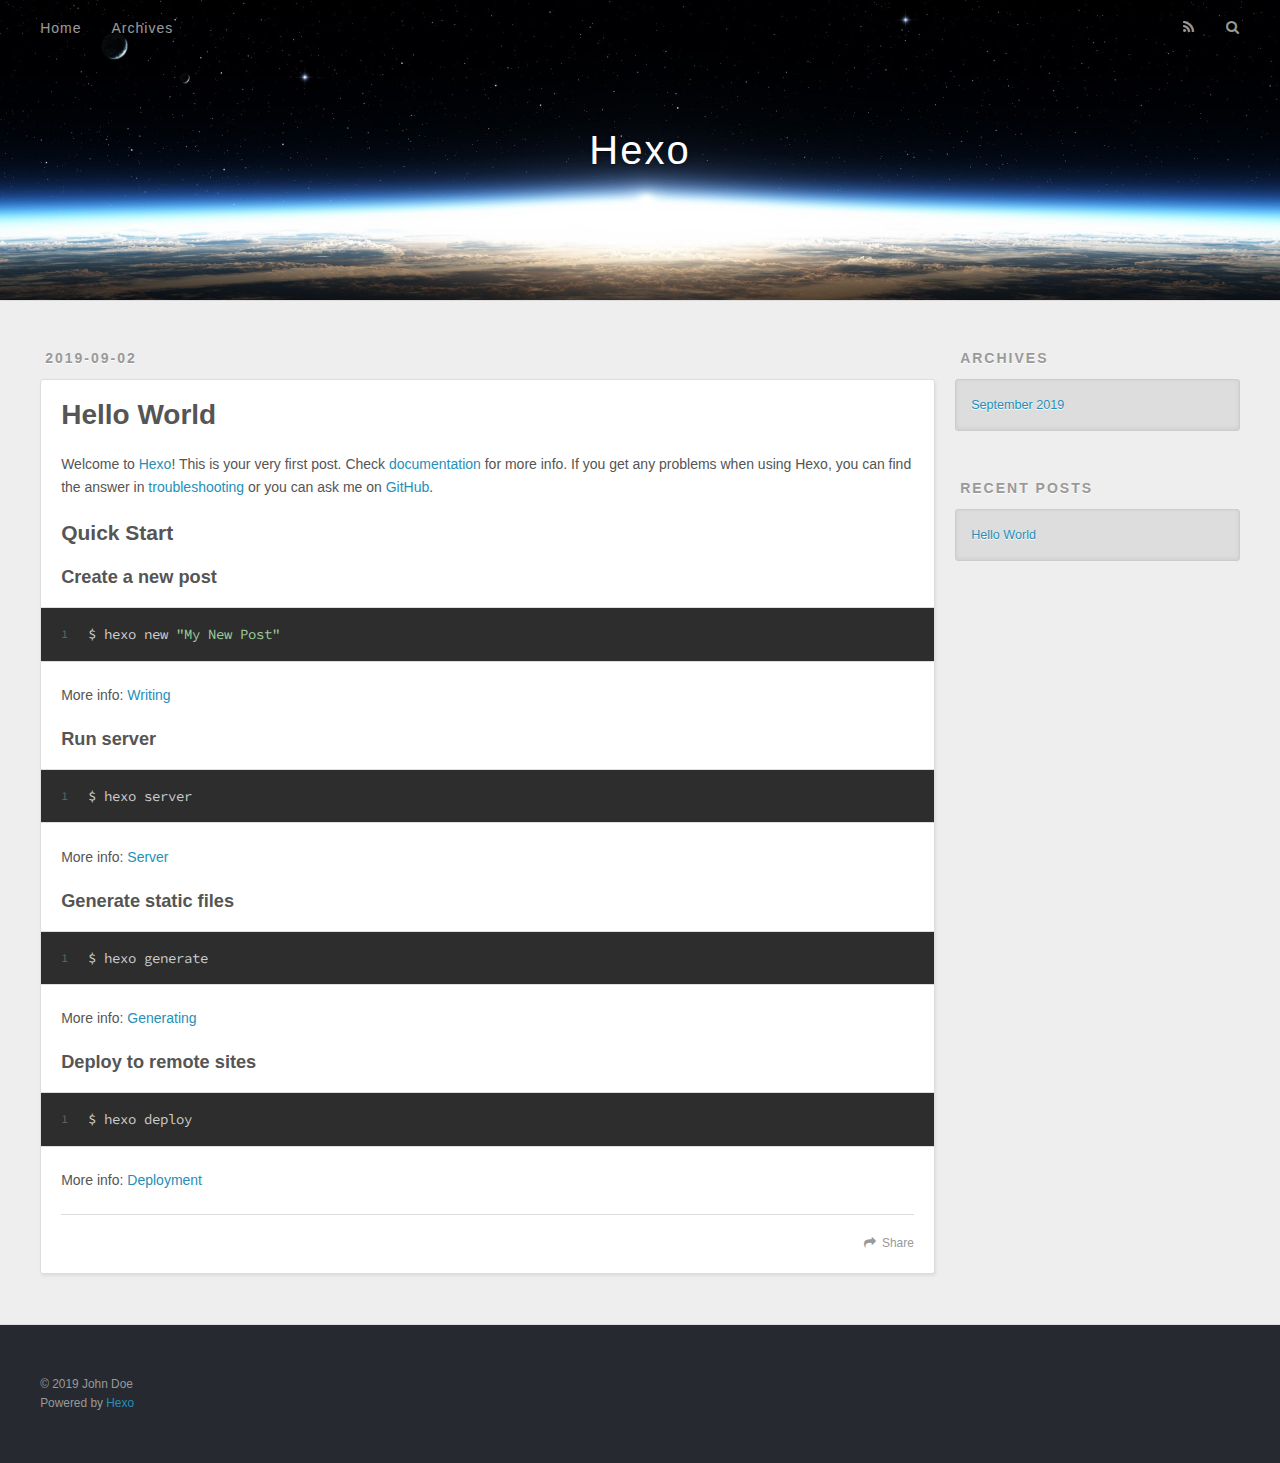
==== index.html @ 96d2c20a "Site updated: 2019-09-02 18:02:57" ====
<!DOCTYPE html>
<html>
<head><meta name="generator" content="Hexo 3.9.0">
  <meta charset="utf-8">
  

  
  <title>Hexo</title>
  <meta name="viewport" content="width=device-width, initial-scale=1, maximum-scale=1">
  <meta property="og:type" content="website">
<meta property="og:title" content="Hexo">
<meta property="og:url" content="http://yoursite.com/index.html">
<meta property="og:site_name" content="Hexo">
<meta property="og:locale" content="en">
<meta name="twitter:card" content="summary">
<meta name="twitter:title" content="Hexo">
  
    <link rel="alternate" href="/atom.xml" title="Hexo" type="application/atom+xml">
  
  
    <link rel="icon" href="/favicon.png">
  
  
    <link href="//fonts.googleapis.com/css?family=Source+Code+Pro" rel="stylesheet" type="text/css">
  
  <link rel="stylesheet" href="/css/style.css">
</head>
</html>
<body>
  <div id="container">
    <div id="wrap">
      <header id="header">
  <div id="banner"></div>
  <div id="header-outer" class="outer">
    <div id="header-title" class="inner">
      <h1 id="logo-wrap">
        <a href="/" id="logo">Hexo</a>
      </h1>
      
    </div>
    <div id="header-inner" class="inner">
      <nav id="main-nav">
        <a id="main-nav-toggle" class="nav-icon"></a>
        
          <a class="main-nav-link" href="/">Home</a>
        
          <a class="main-nav-link" href="/archives">Archives</a>
        
      </nav>
      <nav id="sub-nav">
        
          <a id="nav-rss-link" class="nav-icon" href="/atom.xml" title="RSS Feed"></a>
        
        <a id="nav-search-btn" class="nav-icon" title="Search"></a>
      </nav>
      <div id="search-form-wrap">
        <form action="//google.com/search" method="get" accept-charset="UTF-8" class="search-form"><input type="search" name="q" class="search-form-input" placeholder="Search"><button type="submit" class="search-form-submit">&#xF002;</button><input type="hidden" name="sitesearch" value="http://yoursite.com"></form>
      </div>
    </div>
  </div>
</header>
      <div class="outer">
        <section id="main">
  
    <article id="post-hello-world" class="article article-type-post" itemscope itemprop="blogPost">
  <div class="article-meta">
    <a href="/2019/09/02/hello-world/" class="article-date">
  <time datetime="2019-09-02T09:17:10.353Z" itemprop="datePublished">2019-09-02</time>
</a>
    
  </div>
  <div class="article-inner">
    
    
      <header class="article-header">
        
  
    <h1 itemprop="name">
      <a class="article-title" href="/2019/09/02/hello-world/">Hello World</a>
    </h1>
  

      </header>
    
    <div class="article-entry" itemprop="articleBody">
      
        <p>Welcome to <a href="https://hexo.io/" target="_blank" rel="noopener">Hexo</a>! This is your very first post. Check <a href="https://hexo.io/docs/" target="_blank" rel="noopener">documentation</a> for more info. If you get any problems when using Hexo, you can find the answer in <a href="https://hexo.io/docs/troubleshooting.html" target="_blank" rel="noopener">troubleshooting</a> or you can ask me on <a href="https://github.com/hexojs/hexo/issues" target="_blank" rel="noopener">GitHub</a>.</p>
<h2 id="Quick-Start"><a href="#Quick-Start" class="headerlink" title="Quick Start"></a>Quick Start</h2><h3 id="Create-a-new-post"><a href="#Create-a-new-post" class="headerlink" title="Create a new post"></a>Create a new post</h3><figure class="highlight bash"><table><tr><td class="gutter"><pre><span class="line">1</span><br></pre></td><td class="code"><pre><span class="line">$ hexo new <span class="string">"My New Post"</span></span><br></pre></td></tr></table></figure>

<p>More info: <a href="https://hexo.io/docs/writing.html" target="_blank" rel="noopener">Writing</a></p>
<h3 id="Run-server"><a href="#Run-server" class="headerlink" title="Run server"></a>Run server</h3><figure class="highlight bash"><table><tr><td class="gutter"><pre><span class="line">1</span><br></pre></td><td class="code"><pre><span class="line">$ hexo server</span><br></pre></td></tr></table></figure>

<p>More info: <a href="https://hexo.io/docs/server.html" target="_blank" rel="noopener">Server</a></p>
<h3 id="Generate-static-files"><a href="#Generate-static-files" class="headerlink" title="Generate static files"></a>Generate static files</h3><figure class="highlight bash"><table><tr><td class="gutter"><pre><span class="line">1</span><br></pre></td><td class="code"><pre><span class="line">$ hexo generate</span><br></pre></td></tr></table></figure>

<p>More info: <a href="https://hexo.io/docs/generating.html" target="_blank" rel="noopener">Generating</a></p>
<h3 id="Deploy-to-remote-sites"><a href="#Deploy-to-remote-sites" class="headerlink" title="Deploy to remote sites"></a>Deploy to remote sites</h3><figure class="highlight bash"><table><tr><td class="gutter"><pre><span class="line">1</span><br></pre></td><td class="code"><pre><span class="line">$ hexo deploy</span><br></pre></td></tr></table></figure>

<p>More info: <a href="https://hexo.io/docs/deployment.html" target="_blank" rel="noopener">Deployment</a></p>

      
    </div>
    <footer class="article-footer">
      <a data-url="http://yoursite.com/2019/09/02/hello-world/" data-id="ck028a13c0000y0tvfoe71i8p" class="article-share-link">Share</a>
      
      
    </footer>
  </div>
  
</article>


  


</section>
        
          <aside id="sidebar">
  
    

  
    

  
    
  
    
  <div class="widget-wrap">
    <h3 class="widget-title">Archives</h3>
    <div class="widget">
      <ul class="archive-list"><li class="archive-list-item"><a class="archive-list-link" href="/archives/2019/09/">September 2019</a></li></ul>
    </div>
  </div>


  
    
  <div class="widget-wrap">
    <h3 class="widget-title">Recent Posts</h3>
    <div class="widget">
      <ul>
        
          <li>
            <a href="/2019/09/02/hello-world/">Hello World</a>
          </li>
        
      </ul>
    </div>
  </div>

  
</aside>
        
      </div>
      <footer id="footer">
  
  <div class="outer">
    <div id="footer-info" class="inner">
      &copy; 2019 John Doe<br>
      Powered by <a href="http://hexo.io/" target="_blank">Hexo</a>
    </div>
  </div>
</footer>
    </div>
    <nav id="mobile-nav">
  
    <a href="/" class="mobile-nav-link">Home</a>
  
    <a href="/archives" class="mobile-nav-link">Archives</a>
  
</nav>
    

<script src="//ajax.googleapis.com/ajax/libs/jquery/2.0.3/jquery.min.js"></script>


  <link rel="stylesheet" href="/fancybox/jquery.fancybox.css">
  <script src="/fancybox/jquery.fancybox.pack.js"></script>


<script src="/js/script.js"></script>



  </div>
</body>
</html>
---- css/style.css ----
body {
  width: 100%;
}
body:before,
body:after {
  content: "";
  display: table;
}
body:after {
  clear: both;
}
html,
body,
div,
span,
applet,
object,
iframe,
h1,
h2,
h3,
h4,
h5,
h6,
p,
blockquote,
pre,
a,
abbr,
acronym,
address,
big,
cite,
code,
del,
dfn,
em,
img,
ins,
kbd,
q,
s,
samp,
small,
strike,
strong,
sub,
sup,
tt,
var,
dl,
dt,
dd,
ol,
ul,
li,
fieldset,
form,
label,
legend,
table,
caption,
tbody,
tfoot,
thead,
tr,
th,
td {
  margin: 0;
  padding: 0;
  border: 0;
  outline: 0;
  font-weight: inherit;
  font-style: inherit;
  font-family: inherit;
  font-size: 100%;
  vertical-align: baseline;
}
body {
  line-height: 1;
  color: #000;
  background: #fff;
}
ol,
ul {
  list-style: none;
}
table {
  border-collapse: separate;
  border-spacing: 0;
  vertical-align: middle;
}
caption,
th,
td {
  text-align: left;
  font-weight: normal;
  vertical-align: middle;
}
a img {
  border: none;
}
input,
button {
  margin: 0;
  padding: 0;
}
input::-moz-focus-inner,
button::-moz-focus-inner {
  border: 0;
  padding: 0;
}
@font-face {
  font-family: FontAwesome;
  font-style: normal;
  font-weight: normal;
  src: url("fonts/fontawesome-webfont.eot?v=#4.0.3");
  src: url("fonts/fontawesome-webfont.eot?#iefix&v=#4.0.3") format("embedded-opentype"), url("fonts/fontawesome-webfont.woff?v=#4.0.3") format("woff"), url("fonts/fontawesome-webfont.ttf?v=#4.0.3") format("truetype"), url("fonts/fontawesome-webfont.svg#fontawesomeregular?v=#4.0.3") format("svg");
}
html,
body,
#container {
  height: 100%;
}
body {
  background: #eee;
  font: 14px -apple-system, BlinkMacSystemFont, "Segoe UI", "Roboto", "Oxygen", "Ubuntu", "Cantarell", "Fira Sans", "Droid Sans", "Helvetica Neue", sans-serif;
  -webkit-text-size-adjust: 100%;
}
.outer {
  max-width: 1220px;
  margin: 0 auto;
  padding: 0 20px;
}
.outer:before,
.outer:after {
  content: "";
  display: table;
}
.outer:after {
  clear: both;
}
.inner {
  display: inline;
  float: left;
  width: 98.33333333333333%;
  margin: 0 0.833333333333333%;
}
.left,
.alignleft {
  float: left;
}
.right,
.alignright {
  float: right;
}
.clear {
  clear: both;
}
#container {
  position: relative;
}
.mobile-nav-on {
  overflow: hidden;
}
#wrap {
  height: 100%;
  width: 100%;
  position: absolute;
  top: 0;
  left: 0;
  -webkit-transition: 0.2s ease-out;
  -moz-transition: 0.2s ease-out;
  -ms-transition: 0.2s ease-out;
  transition: 0.2s ease-out;
  z-index: 1;
  background: #eee;
}
.mobile-nav-on #wrap {
  left: 280px;
}
@media screen and (min-width: 768px) {
  #main {
    display: inline;
    float: left;
    width: 73.33333333333333%;
    margin: 0 0.833333333333333%;
  }
}
.article-date,
.article-category-link,
.archive-year,
.widget-title {
  text-decoration: none;
  text-transform: uppercase;
  letter-spacing: 2px;
  color: #999;
  margin-bottom: 1em;
  margin-left: 5px;
  line-height: 1em;
  text-shadow: 0 1px #fff;
  font-weight: bold;
}
.article-inner,
.archive-article-inner {
  background: #fff;
  -webkit-box-shadow: 1px 2px 3px #ddd;
  box-shadow: 1px 2px 3px #ddd;
  border: 1px solid #ddd;
  border-radius: 3px;
}
.article-entry h1,
.widget h1 {
  font-size: 2em;
}
.article-entry h2,
.widget h2 {
  font-size: 1.5em;
}
.article-entry h3,
.widget h3 {
  font-size: 1.3em;
}
.article-entry h4,
.widget h4 {
  font-size: 1.2em;
}
.article-entry h5,
.widget h5 {
  font-size: 1em;
}
.article-entry h6,
.widget h6 {
  font-size: 1em;
  color: #999;
}
.article-entry hr,
.widget hr {
  border: 1px dashed #ddd;
}
.article-entry strong,
.widget strong {
  font-weight: bold;
}
.article-entry em,
.widget em,
.article-entry cite,
.widget cite {
  font-style: italic;
}
.article-entry sup,
.widget sup,
.article-entry sub,
.widget sub {
  font-size: 0.75em;
  line-height: 0;
  position: relative;
  vertical-align: baseline;
}
.article-entry sup,
.widget sup {
  top: -0.5em;
}
.article-entry sub,
.widget sub {
  bottom: -0.2em;
}
.article-entry small,
.widget small {
  font-size: 0.85em;
}
.article-entry acronym,
.widget acronym,
.article-entry abbr,
.widget abbr {
  border-bottom: 1px dotted;
}
.article-entry ul,
.widget ul,
.article-entry ol,
.widget ol,
.article-entry dl,
.widget dl {
  margin: 0 20px;
  line-height: 1.6em;
}
.article-entry ul ul,
.widget ul ul,
.article-entry ol ul,
.widget ol ul,
.article-entry ul ol,
.widget ul ol,
.article-entry ol ol,
.widget ol ol {
  margin-top: 0;
  margin-bottom: 0;
}
.article-entry ul,
.widget ul {
  list-style: disc;
}
.article-entry ol,
.widget ol {
  list-style: decimal;
}
.article-entry dt,
.widget dt {
  font-weight: bold;
}
#header {
  height: 300px;
  position: relative;
  border-bottom: 1px solid #ddd;
}
#header:before,
#header:after {
  content: "";
  position: absolute;
  left: 0;
  right: 0;
  height: 40px;
}
#header:before {
  top: 0;
  background: -webkit-linear-gradient(rgba(0,0,0,0.2), transparent);
  background: -moz-linear-gradient(rgba(0,0,0,0.2), transparent);
  background: -ms-linear-gradient(rgba(0,0,0,0.2), transparent);
  background: linear-gradient(rgba(0,0,0,0.2), transparent);
}
#header:after {
  bottom: 0;
  background: -webkit-linear-gradient(transparent, rgba(0,0,0,0.2));
  background: -moz-linear-gradient(transparent, rgba(0,0,0,0.2));
  background: -ms-linear-gradient(transparent, rgba(0,0,0,0.2));
  background: linear-gradient(transparent, rgba(0,0,0,0.2));
}
#header-outer {
  height: 100%;
  position: relative;
}
#header-inner {
  position: relative;
  overflow: hidden;
}
#banner {
  position: absolute;
  top: 0;
  left: 0;
  width: 100%;
  height: 100%;
  background: url("images/banner.jpg") center #000;
  -webkit-background-size: cover;
  -moz-background-size: cover;
  background-size: cover;
  z-index: -1;
}
#header-title {
  text-align: center;
  height: 40px;
  position: absolute;
  top: 50%;
  left: 0;
  margin-top: -20px;
}
#logo,
#subtitle {
  text-decoration: none;
  color: #fff;
  font-weight: 300;
  text-shadow: 0 1px 4px rgba(0,0,0,0.3);
}
#logo {
  font-size: 40px;
  line-height: 40px;
  letter-spacing: 2px;
}
#subtitle {
  font-size: 16px;
  line-height: 16px;
  letter-spacing: 1px;
}
#subtitle-wrap {
  margin-top: 16px;
}
#main-nav {
  float: left;
  margin-left: -15px;
}
.nav-icon,
.main-nav-link {
  float: left;
  color: #fff;
  opacity: 0.6;
  text-decoration: none;
  text-shadow: 0 1px rgba(0,0,0,0.2);
  -webkit-transition: opacity 0.2s;
  -moz-transition: opacity 0.2s;
  -ms-transition: opacity 0.2s;
  transition: opacity 0.2s;
  display: block;
  padding: 20px 15px;
}
.nav-icon:hover,
.main-nav-link:hover {
  opacity: 1;
}
.nav-icon {
  font-family: FontAwesome;
  text-align: center;
  font-size: 14px;
  width: 14px;
  height: 14px;
  padding: 20px 15px;
  position: relative;
  cursor: pointer;
}
.main-nav-link {
  font-weight: 300;
  letter-spacing: 1px;
}
@media screen and (max-width: 479px) {
  .main-nav-link {
    display: none;
  }
}
#main-nav-toggle {
  display: none;
}
#main-nav-toggle:before {
  content: "\f0c9";
}
@media screen and (max-width: 479px) {
  #main-nav-toggle {
    display: block;
  }
}
#sub-nav {
  float: right;
  margin-right: -15px;
}
#nav-rss-link:before {
  content: "\f09e";
}
#nav-search-btn:before {
  content: "\f002";
}
#search-form-wrap {
  position: absolute;
  top: 15px;
  width: 150px;
  height: 30px;
  right: -150px;
  opacity: 0;
  -webkit-transition: 0.2s ease-out;
  -moz-transition: 0.2s ease-out;
  -ms-transition: 0.2s ease-out;
  transition: 0.2s ease-out;
}
#search-form-wrap.on {
  opacity: 1;
  right: 0;
}
@media screen and (max-width: 479px) {
  #search-form-wrap {
    width: 100%;
    right: -100%;
  }
}
.search-form {
  position: absolute;
  top: 0;
  left: 0;
  right: 0;
  background: #fff;
  padding: 5px 15px;
  border-radius: 15px;
  -webkit-box-shadow: 0 0 10px rgba(0,0,0,0.3);
  box-shadow: 0 0 10px rgba(0,0,0,0.3);
}
.search-form-input {
  border: none;
  background: none;
  color: #555;
  width: 100%;
  font: 13px -apple-system, BlinkMacSystemFont, "Segoe UI", "Roboto", "Oxygen", "Ubuntu", "Cantarell", "Fira Sans", "Droid Sans", "Helvetica Neue", sans-serif;
  outline: none;
}
.search-form-input::-webkit-search-results-decoration,
.search-form-input::-webkit-search-cancel-button {
  -webkit-appearance: none;
}
.search-form-submit {
  position: absolute;
  top: 50%;
  right: 10px;
  margin-top: -7px;
  font: 13px FontAwesome;
  border: none;
  background: none;
  color: #bbb;
  cursor: pointer;
}
.search-form-submit:hover,
.search-form-submit:focus {
  color: #777;
}
.article {
  margin: 50px 0;
}
.article-inner {
  overflow: hidden;
}
.article-meta:before,
.article-meta:after {
  content: "";
  display: table;
}
.article-meta:after {
  clear: both;
}
.article-date {
  float: left;
}
.article-category {
  float: left;
  line-height: 1em;
  color: #ccc;
  text-shadow: 0 1px #fff;
  margin-left: 8px;
}
.article-category:before {
  content: "\2022";
}
.article-category-link {
  margin: 0 12px 1em;
}
.article-header {
  padding: 20px 20px 0;
}
.article-title {
  text-decoration: none;
  font-size: 2em;
  font-weight: bold;
  color: #555;
  line-height: 1.1em;
  -webkit-transition: color 0.2s;
  -moz-transition: color 0.2s;
  -ms-transition: color 0.2s;
  transition: color 0.2s;
}
a.article-title:hover {
  color: #258fb8;
}
.article-entry {
  color: #555;
  padding: 0 20px;
}
.article-entry:before,
.article-entry:after {
  content: "";
  display: table;
}
.article-entry:after {
  clear: both;
}
.article-entry p,
.article-entry table {
  line-height: 1.6em;
  margin: 1.6em 0;
}
.article-entry h1,
.article-entry h2,
.article-entry h3,
.article-entry h4,
.article-entry h5,
.article-entry h6 {
  font-weight: bold;
}
.article-entry h1,
.article-entry h2,
.article-entry h3,
.article-entry h4,
.article-entry h5,
.article-entry h6 {
  line-height: 1.1em;
  margin: 1.1em 0;
}
.article-entry a {
  color: #258fb8;
  text-decoration: none;
}
.article-entry a:hover {
  text-decoration: underline;
}
.article-entry ul,
.article-entry ol,
.article-entry dl {
  margin-top: 1.6em;
  margin-bottom: 1.6em;
}
.article-entry img,
.article-entry video {
  max-width: 100%;
  height: auto;
  display: block;
  margin: auto;
}
.article-entry iframe {
  border: none;
}
.article-entry table {
  width: 100%;
  border-collapse: collapse;
  border-spacing: 0;
}
.article-entry th {
  font-weight: bold;
  border-bottom: 3px solid #ddd;
  padding-bottom: 0.5em;
}
.article-entry td {
  border-bottom: 1px solid #ddd;
  padding: 10px 0;
}
.article-entry blockquote {
  font-family: Georgia, "Times New Roman", serif;
  font-size: 1.4em;
  margin: 1.6em 20px;
  text-align: center;
}
.article-entry blockquote footer {
  font-size: 14px;
  margin: 1.6em 0;
  font-family: -apple-system, BlinkMacSystemFont, "Segoe UI", "Roboto", "Oxygen", "Ubuntu", "Cantarell", "Fira Sans", "Droid Sans", "Helvetica Neue", sans-serif;
}
.article-entry blockquote footer cite:before {
  content: "—";
  padding: 0 0.5em;
}
.article-entry .pullquote {
  text-align: left;
  width: 45%;
  margin: 0;
}
.article-entry .pullquote.left {
  margin-left: 0.5em;
  margin-right: 1em;
}
.article-entry .pullquote.right {
  margin-right: 0.5em;
  margin-left: 1em;
}
.article-entry .caption {
  color: #999;
  display: block;
  font-size: 0.9em;
  margin-top: 0.5em;
  position: relative;
  text-align: center;
}
.article-entry .video-container {
  position: relative;
  padding-top: 56.25%;
  height: 0;
  overflow: hidden;
}
.article-entry .video-container iframe,
.article-entry .video-container object,
.article-entry .video-container embed {
  position: absolute;
  top: 0;
  left: 0;
  width: 100%;
  height: 100%;
  margin-top: 0;
}
.article-more-link a {
  display: inline-block;
  line-height: 1em;
  padding: 6px 15px;
  border-radius: 15px;
  background: #eee;
  color: #999;
  text-shadow: 0 1px #fff;
  text-decoration: none;
}
.article-more-link a:hover {
  background: #258fb8;
  color: #fff;
  text-decoration: none;
  text-shadow: 0 1px #1e7293;
}
.article-footer {
  font-size: 0.85em;
  line-height: 1.6em;
  border-top: 1px solid #ddd;
  padding-top: 1.6em;
  margin: 0 20px 20px;
}
.article-footer:before,
.article-footer:after {
  content: "";
  display: table;
}
.article-footer:after {
  clear: both;
}
.article-footer a {
  color: #999;
  text-decoration: none;
}
.article-footer a:hover {
  color: #555;
}
.article-tag-list-item {
  float: left;
  margin-right: 10px;
}
.article-tag-list-link:before {
  content: "#";
}
.article-comment-link {
  float: right;
}
.article-comment-link:before {
  content: "\f075";
  font-family: FontAwesome;
  padding-right: 8px;
}
.article-share-link {
  cursor: pointer;
  float: right;
  margin-left: 20px;
}
.article-share-link:before {
  content: "\f064";
  font-family: FontAwesome;
  padding-right: 6px;
}
#article-nav {
  position: relative;
}
#article-nav:before,
#article-nav:after {
  content: "";
  display: table;
}
#article-nav:after {
  clear: both;
}
@media screen and (min-width: 768px) {
  #article-nav {
    margin: 50px 0;
  }
  #article-nav:before {
    width: 8px;
    height: 8px;
    position: absolute;
    top: 50%;
    left: 50%;
    margin-top: -4px;
    margin-left: -4px;
    content: "";
    border-radius: 50%;
    background: #ddd;
    -webkit-box-shadow: 0 1px 2px #fff;
    box-shadow: 0 1px 2px #fff;
  }
}
.article-nav-link-wrap {
  text-decoration: none;
  text-shadow: 0 1px #fff;
  color: #999;
  -webkit-box-sizing: border-box;
  -moz-box-sizing: border-box;
  box-sizing: border-box;
  margin-top: 50px;
  text-align: center;
  display: block;
}
.article-nav-link-wrap:hover {
  color: #555;
}
@media screen and (min-width: 768px) {
  .article-nav-link-wrap {
    width: 50%;
    margin-top: 0;
  }
}
@media screen and (min-width: 768px) {
  #article-nav-newer {
    float: left;
    text-align: right;
    padding-right: 20px;
  }
}
@media screen and (min-width: 768px) {
  #article-nav-older {
    float: right;
    text-align: left;
    padding-left: 20px;
  }
}
.article-nav-caption {
  text-transform: uppercase;
  letter-spacing: 2px;
  color: #ddd;
  line-height: 1em;
  font-weight: bold;
}
#article-nav-newer .article-nav-caption {
  margin-right: -2px;
}
.article-nav-title {
  font-size: 0.85em;
  line-height: 1.6em;
  margin-top: 0.5em;
}
.article-share-box {
  position: absolute;
  display: none;
  background: #fff;
  -webkit-box-shadow: 1px 2px 10px rgba(0,0,0,0.2);
  box-shadow: 1px 2px 10px rgba(0,0,0,0.2);
  border-radius: 3px;
  margin-left: -145px;
  overflow: hidden;
  z-index: 1;
}
.article-share-box.on {
  display: block;
}
.article-share-input {
  width: 100%;
  background: none;
  -webkit-box-sizing: border-box;
  -moz-box-sizing: border-box;
  box-sizing: border-box;
  font: 14px -apple-system, BlinkMacSystemFont, "Segoe UI", "Roboto", "Oxygen", "Ubuntu", "Cantarell", "Fira Sans", "Droid Sans", "Helvetica Neue", sans-serif;
  padding: 0 15px;
  color: #555;
  outline: none;
  border: 1px solid #ddd;
  border-radius: 3px 3px 0 0;
  height: 36px;
  line-height: 36px;
}
.article-share-links {
  background: #eee;
}
.article-share-links:before,
.article-share-links:after {
  content: "";
  display: table;
}
.article-share-links:after {
  clear: both;
}
.article-share-twitter,
.article-share-facebook,
.article-share-pinterest,
.article-share-google {
  width: 50px;
  height: 36px;
  display: block;
  float: left;
  position: relative;
  color: #999;
  text-shadow: 0 1px #fff;
}
.article-share-twitter:before,
.article-share-facebook:before,
.article-share-pinterest:before,
.article-share-google:before {
  font-size: 20px;
  font-family: FontAwesome;
  width: 20px;
  height: 20px;
  position: absolute;
  top: 50%;
  left: 50%;
  margin-top: -10px;
  margin-left: -10px;
  text-align: center;
}
.article-share-twitter:hover,
.article-share-facebook:hover,
.article-share-pinterest:hover,
.article-share-google:hover {
  color: #fff;
}
.article-share-twitter:before {
  content: "\f099";
}
.article-share-twitter:hover {
  background: #00aced;
  text-shadow: 0 1px #008abe;
}
.article-share-facebook:before {
  content: "\f09a";
}
.article-share-facebook:hover {
  background: #3b5998;
  text-shadow: 0 1px #2f477a;
}
.article-share-pinterest:before {
  content: "\f0d2";
}
.article-share-pinterest:hover {
  background: #cb2027;
  text-shadow: 0 1px #a21a1f;
}
.article-share-google:before {
  content: "\f0d5";
}
.article-share-google:hover {
  background: #dd4b39;
  text-shadow: 0 1px #be3221;
}
.article-gallery {
  background: #000;
  position: relative;
}
.article-gallery-photos {
  position: relative;
  overflow: hidden;
}
.article-gallery-img {
  display: none;
  max-width: 100%;
}
.article-gallery-img:first-child {
  display: block;
}
.article-gallery-img.loaded {
  position: absolute;
  display: block;
}
.article-gallery-img img {
  display: block;
  max-width: 100%;
  margin: 0 auto;
}
#comments {
  background: #fff;
  -webkit-box-shadow: 1px 2px 3px #ddd;
  box-shadow: 1px 2px 3px #ddd;
  padding: 20px;
  border: 1px solid #ddd;
  border-radius: 3px;
  margin: 50px 0;
}
#comments a {
  color: #258fb8;
}
.archives-wrap {
  margin: 50px 0;
}
.archives:before,
.archives:after {
  content: "";
  display: table;
}
.archives:after {
  clear: both;
}
.archive-year-wrap {
  margin-bottom: 1em;
}
.archives {
  -webkit-column-gap: 10px;
  -moz-column-gap: 10px;
  column-gap: 10px;
}
@media screen and (min-width: 480px) and (max-width: 767px) {
  .archives {
    -webkit-column-count: 2;
    -moz-column-count: 2;
    column-count: 2;
  }
}
@media screen and (min-width: 768px) {
  .archives {
    -webkit-column-count: 3;
    -moz-column-count: 3;
    column-count: 3;
  }
}
.archive-article {
  -webkit-column-break-inside: avoid;
  page-break-inside: avoid;
  overflow: hidden;
  break-inside: avoid-column;
}
.archive-article-inner {
  padding: 10px;
  margin-bottom: 15px;
}
.archive-article-title {
  text-decoration: none;
  font-weight: bold;
  color: #555;
  -webkit-transition: color 0.2s;
  -moz-transition: color 0.2s;
  -ms-transition: color 0.2s;
  transition: color 0.2s;
  line-height: 1.6em;
}
.archive-article-title:hover {
  color: #258fb8;
}
.archive-article-footer {
  margin-top: 1em;
}
.archive-article-date {
  color: #999;
  text-decoration: none;
  font-size: 0.85em;
  line-height: 1em;
  margin-bottom: 0.5em;
  display: block;
}
#page-nav {
  margin: 50px auto;
  background: #fff;
  -webkit-box-shadow: 1px 2px 3px #ddd;
  box-shadow: 1px 2px 3px #ddd;
  border: 1px solid #ddd;
  border-radius: 3px;
  text-align: center;
  color: #999;
  overflow: hidden;
}
#page-nav:before,
#page-nav:after {
  content: "";
  display: table;
}
#page-nav:after {
  clear: both;
}
#page-nav a,
#page-nav span {
  padding: 10px 20px;
  line-height: 1;
  height: 2ex;
}
#page-nav a {
  color: #999;
  text-decoration: none;
}
#page-nav a:hover {
  background: #999;
  color: #fff;
}
#page-nav .prev {
  float: left;
}
#page-nav .next {
  float: right;
}
#page-nav .page-number {
  display: inline-block;
}
@media screen and (max-width: 479px) {
  #page-nav .page-number {
    display: none;
  }
}
#page-nav .current {
  color: #555;
  font-weight: bold;
}
#page-nav .space {
  color: #ddd;
}
#footer {
  background: #262a30;
  padding: 50px 0;
  border-top: 1px solid #ddd;
  color: #999;
}
#footer a {
  color: #258fb8;
  text-decoration: none;
}
#footer a:hover {
  text-decoration: underline;
}
#footer-info {
  line-height: 1.6em;
  font-size: 0.85em;
}
.article-entry pre,
.article-entry .highlight {
  background: #2d2d2d;
  margin: 0 -20px;
  padding: 15px 20px;
  border-style: solid;
  border-color: #ddd;
  border-width: 1px 0;
  overflow: auto;
  color: #ccc;
  line-height: 22.400000000000002px;
}
.article-entry .highlight .gutter pre,
.article-entry .gist .gist-file .gist-data .line-numbers {
  color: #666;
  font-size: 0.85em;
}
.article-entry pre,
.article-entry code {
  font-family: "Source Code Pro", Consolas, Monaco, Menlo, Consolas, monospace;
}
.article-entry code {
  background: #eee;
  text-shadow: 0 1px #fff;
  padding: 0 0.3em;
}
.article-entry pre code {
  background: none;
  text-shadow: none;
  padding: 0;
}
.article-entry .highlight pre {
  border: none;
  margin: 0;
  padding: 0;
}
.article-entry .highlight table {
  margin: 0;
  width: auto;
}
.article-entry .highlight td {
  border: none;
  padding: 0;
}
.article-entry .highlight figcaption {
  font-size: 0.85em;
  color: #999;
  line-height: 1em;
  margin-bottom: 1em;
}
.article-entry .highlight figcaption:before,
.article-entry .highlight figcaption:after {
  content: "";
  display: table;
}
.article-entry .highlight figcaption:after {
  clear: both;
}
.article-entry .highlight figcaption a {
  float: right;
}
.article-entry .highlight .gutter pre {
  text-align: right;
  padding-right: 20px;
}
.article-entry .highlight .line {
  height: 22.400000000000002px;
}
.article-entry .highlight .line.marked {
  background: #515151;
}
.article-entry .gist {
  margin: 0 -20px;
  border-style: solid;
  border-color: #ddd;
  border-width: 1px 0;
  background: #2d2d2d;
  padding: 15px 20px 15px 0;
}
.article-entry .gist .gist-file {
  border: none;
  font-family: "Source Code Pro", Consolas, Monaco, Menlo, Consolas, monospace;
  margin: 0;
}
.article-entry .gist .gist-file .gist-data {
  background: none;
  border: none;
}
.article-entry .gist .gist-file .gist-data .line-numbers {
  background: none;
  border: none;
  padding: 0 20px 0 0;
}
.article-entry .gist .gist-file .gist-data .line-data {
  padding: 0 !important;
}
.article-entry .gist .gist-file .highlight {
  margin: 0;
  padding: 0;
  border: none;
}
.article-entry .gist .gist-file .gist-meta {
  background: #2d2d2d;
  color: #999;
  font: 0.85em -apple-system, BlinkMacSystemFont, "Segoe UI", "Roboto", "Oxygen", "Ubuntu", "Cantarell", "Fira Sans", "Droid Sans", "Helvetica Neue", sans-serif;
  text-shadow: 0 0;
  padding: 0;
  margin-top: 1em;
  margin-left: 20px;
}
.article-entry .gist .gist-file .gist-meta a {
  color: #258fb8;
  font-weight: normal;
}
.article-entry .gist .gist-file .gist-meta a:hover {
  text-decoration: underline;
}
pre .comment,
pre .title {
  color: #999;
}
pre .variable,
pre .attribute,
pre .tag,
pre .regexp,
pre .ruby .constant,
pre .xml .tag .title,
pre .xml .pi,
pre .xml .doctype,
pre .html .doctype,
pre .css .id,
pre .css .class,
pre .css .pseudo {
  color: #f2777a;
}
pre .number,
pre .preprocessor,
pre .built_in,
pre .literal,
pre .params,
pre .constant {
  color: #f99157;
}
pre .class,
pre .ruby .class .title,
pre .css .rules .attribute {
  color: #9c9;
}
pre .string,
pre .value,
pre .inheritance,
pre .header,
pre .ruby .symbol,
pre .xml .cdata {
  color: #9c9;
}
pre .css .hexcolor {
  color: #6cc;
}
pre .function,
pre .python .decorator,
pre .python .title,
pre .ruby .function .title,
pre .ruby .title .keyword,
pre .perl .sub,
pre .javascript .title,
pre .coffeescript .title {
  color: #69c;
}
pre .keyword,
pre .javascript .function {
  color: #c9c;
}
@media screen and (max-width: 479px) {
  #mobile-nav {
    position: absolute;
    top: 0;
    left: 0;
    width: 280px;
    height: 100%;
    background: #191919;
    border-right: 1px solid #fff;
  }
}
@media screen and (max-width: 479px) {
  .mobile-nav-link {
    display: block;
    color: #999;
    text-decoration: none;
    padding: 15px 20px;
    font-weight: bold;
  }
  .mobile-nav-link:hover {
    color: #fff;
  }
}
@media screen and (min-width: 768px) {
  #sidebar {
    display: inline;
    float: left;
    width: 23.333333333333332%;
    margin: 0 0.833333333333333%;
  }
}
.widget-wrap {
  margin: 50px 0;
}
.widget {
  color: #777;
  text-shadow: 0 1px #fff;
  background: #ddd;
  -webkit-box-shadow: 0 -1px 4px #ccc inset;
  box-shadow: 0 -1px 4px #ccc inset;
  border: 1px solid #ccc;
  padding: 15px;
  border-radius: 3px;
}
.widget a {
  color: #258fb8;
  text-decoration: none;
}
.widget a:hover {
  text-decoration: underline;
}
.widget ul ul,
.widget ol ul,
.widget dl ul,
.widget ul ol,
.widget ol ol,
.widget dl ol,
.widget ul dl,
.widget ol dl,
.widget dl dl {
  margin-left: 15px;
  list-style: disc;
}
.widget {
  line-height: 1.6em;
  word-wrap: break-word;
  font-size: 0.9em;
}
.widget ul,
.widget ol {
  list-style: none;
  margin: 0;
}
.widget ul ul,
.widget ol ul,
.widget ul ol,
.widget ol ol {
  margin: 0 20px;
}
.widget ul ul,
.widget ol ul {
  list-style: disc;
}
.widget ul ol,
.widget ol ol {
  list-style: decimal;
}
.category-list-count,
.tag-list-count,
.archive-list-count {
  padding-left: 5px;
  color: #999;
  font-size: 0.85em;
}
.category-list-count:before,
.tag-list-count:before,
.archive-list-count:before {
  content: "(";
}
.category-list-count:after,
.tag-list-count:after,
.archive-list-count:after {
  content: ")";
}
.tagcloud a {
  margin-right: 5px;
  display: inline-block;
}
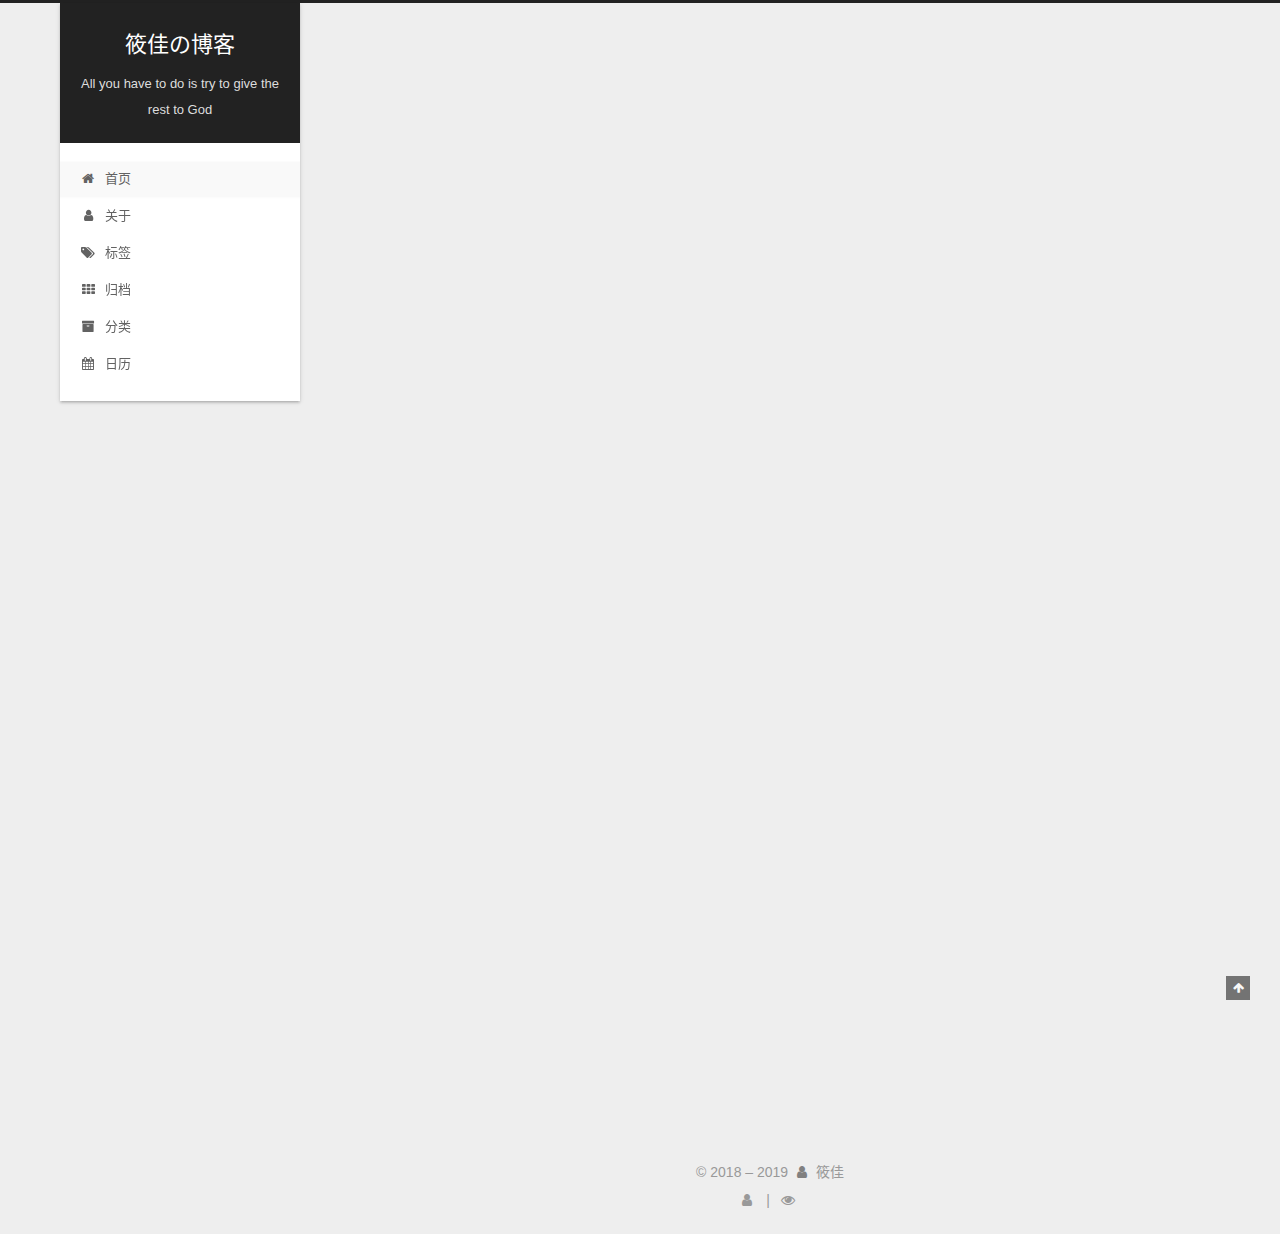
==== commit ad230af9: "Site updated: 2019-09-03 02:03:46" ====
--- a/index.html
+++ b/index.html
@@ -1,90 +1,301 @@
 <!DOCTYPE html>
-<html>
-<head><meta name="generator" content="Hexo 3.9.0">
-  <meta charset="utf-8">
-  
-
-  
-  <title>Hexo</title>
-  <meta name="viewport" content="width=device-width, initial-scale=1, maximum-scale=1">
-  <meta property="og:type" content="website">
-<meta property="og:title" content="Hexo">
+
+
+
+
+
+<html lang="zh-CN">
+<head>
+  <meta charset="UTF-8">
+<meta name="viewport" content="width=device-width, initial-scale=1, maximum-scale=2">
+<meta name="theme-color" content="#222">
+<meta name="generator" content="Hexo 3.9.0">
+  <link rel="apple-touch-icon" sizes="180x180" href="/images/apple-touch-icon-next.png?v=7.4.0">
+  <link rel="icon" type="image/png" sizes="32x32" href="/images/favicon-32x32-next.png?v=7.4.0">
+  <link rel="icon" type="image/png" sizes="16x16" href="/images/favicon-16x16-next.png?v=7.4.0">
+  <link rel="mask-icon" href="/images/logo.svg?v=7.4.0" color="#222">
+
+<link rel="stylesheet" href="/css/main.css?v=7.4.0">
+
+
+<link rel="stylesheet" href="/lib/font-awesome/css/font-awesome.min.css?v=4.7.0">
+
+
+<script id="hexo-configurations">
+  var NexT = window.NexT || {};
+  var CONFIG = {
+    root: '/',
+    scheme: 'Gemini',
+    version: '7.4.0',
+    exturl: false,
+    sidebar: {"position":"left","display":"post","offset":12,"onmobile":false},
+    copycode: {"enable":false,"show_result":false,"style":null},
+    back2top: {"enable":true,"sidebar":false,"scrollpercent":false},
+    bookmark: {"enable":false,"color":"#222","save":"auto"},
+    fancybox: false,
+    mediumzoom: false,
+    lazyload: false,
+    pangu: false,
+    algolia: {
+      appID: '',
+      apiKey: '',
+      indexName: '',
+      hits: {"per_page":10},
+      labels: {"input_placeholder":"Search for Posts","hits_empty":"We didn't find any results for the search: ${query}","hits_stats":"${hits} results found in ${time} ms"}
+    },
+    localsearch: {"enable":false,"trigger":"auto","top_n_per_article":1,"unescape":false,"preload":false},
+    path: '',
+    motion: {"enable":true,"async":false,"transition":{"post_block":"fadeIn","post_header":"slideDownIn","post_body":"slideDownIn","coll_header":"slideLeftIn","sidebar":"slideUpIn"}},
+    translation: {
+      copy_button: '复制',
+      copy_success: '复制成功',
+      copy_failure: '复制失败'
+    },
+    sidebarPadding: 40
+  };
+</script>
+
+  <meta name="description" content="筱佳个人网站，主要涉及前端知识分享,实践教程，前沿技术等方面。">
+<meta property="og:type" content="website">
+<meta property="og:title" content="筱佳の博客">
 <meta property="og:url" content="http://yoursite.com/index.html">
-<meta property="og:site_name" content="Hexo">
-<meta property="og:locale" content="en">
+<meta property="og:site_name" content="筱佳の博客">
+<meta property="og:description" content="筱佳个人网站，主要涉及前端知识分享,实践教程，前沿技术等方面。">
+<meta property="og:locale" content="zh-CN">
 <meta name="twitter:card" content="summary">
-<meta name="twitter:title" content="Hexo">
-  
-    <link rel="alternate" href="/atom.xml" title="Hexo" type="application/atom+xml">
-  
-  
-    <link rel="icon" href="/favicon.png">
-  
-  
-    <link href="//fonts.googleapis.com/css?family=Source+Code+Pro" rel="stylesheet" type="text/css">
-  
-  <link rel="stylesheet" href="/css/style.css">
+<meta name="twitter:title" content="筱佳の博客">
+<meta name="twitter:description" content="筱佳个人网站，主要涉及前端知识分享,实践教程，前沿技术等方面。">
+  <link rel="canonical" href="http://yoursite.com/">
+
+
+<script id="page-configurations">
+  // https://hexo.io/docs/variables.html
+  CONFIG.page = {
+    sidebar: "",
+    isHome: true,
+    isPost: false,
+    isPage: false,
+    isArchive: false
+  };
+</script>
+
+  <title>筱佳の博客</title>
+  
+
+
+
+
+
+
+
+
+  <noscript>
+  <style>
+  .use-motion .brand,
+  .use-motion .menu-item,
+  .sidebar-inner,
+  .use-motion .post-block,
+  .use-motion .pagination,
+  .use-motion .comments,
+  .use-motion .post-header,
+  .use-motion .post-body,
+  .use-motion .collection-header { opacity: initial; }
+
+  .use-motion .logo,
+  .use-motion .site-title,
+  .use-motion .site-subtitle {
+    opacity: initial;
+    top: initial;
+  }
+
+  .use-motion .logo-line-before i { left: initial; }
+  .use-motion .logo-line-after i { right: initial; }
+  </style>
+</noscript>
+
 </head>
-</html>
-<body>
-  <div id="container">
-    <div id="wrap">
-      <header id="header">
-  <div id="banner"></div>
-  <div id="header-outer" class="outer">
-    <div id="header-title" class="inner">
-      <h1 id="logo-wrap">
-        <a href="/" id="logo">Hexo</a>
-      </h1>
-      
+
+<body itemscope itemtype="http://schema.org/WebPage" lang="zh-CN">
+  <div class="container use-motion">
+    <div class="headband"></div>
+
+    <header id="header" class="header" itemscope itemtype="http://schema.org/WPHeader">
+      <div class="header-inner"><div class="site-brand-container">
+  <div class="site-meta">
+
+    <div>
+      <a href="/" class="brand" rel="start">
+        <span class="logo-line-before"><i></i></span>
+        <span class="site-title">筱佳の博客</span>
+        <span class="logo-line-after"><i></i></span>
+      </a>
     </div>
-    <div id="header-inner" class="inner">
-      <nav id="main-nav">
-        <a id="main-nav-toggle" class="nav-icon"></a>
-        
-          <a class="main-nav-link" href="/">Home</a>
-        
-          <a class="main-nav-link" href="/archives">Archives</a>
-        
-      </nav>
-      <nav id="sub-nav">
-        
-          <a id="nav-rss-link" class="nav-icon" href="/atom.xml" title="RSS Feed"></a>
-        
-        <a id="nav-search-btn" class="nav-icon" title="Search"></a>
-      </nav>
-      <div id="search-form-wrap">
-        <form action="//google.com/search" method="get" accept-charset="UTF-8" class="search-form"><input type="search" name="q" class="search-form-input" placeholder="Search"><button type="submit" class="search-form-submit">&#xF002;</button><input type="hidden" name="sitesearch" value="http://yoursite.com"></form>
-      </div>
-    </div>
-  </div>
-</header>
-      <div class="outer">
-        <section id="main">
-  
-    <article id="post-hello-world" class="article article-type-post" itemscope itemprop="blogPost">
-  <div class="article-meta">
-    <a href="/2019/09/02/hello-world/" class="article-date">
-  <time datetime="2019-09-02T09:17:10.353Z" itemprop="datePublished">2019-09-02</time>
-</a>
-    
-  </div>
-  <div class="article-inner">
-    
-    
-      <header class="article-header">
-        
-  
-    <h1 itemprop="name">
-      <a class="article-title" href="/2019/09/02/hello-world/">Hello World</a>
-    </h1>
-  
-
+        <p class="site-subtitle">All you have to do is try to give the rest to God</p>
+      
+  </div>
+
+  <div class="site-nav-toggle">
+    <button aria-label="切换导航栏">
+      <span class="btn-bar"></span>
+      <span class="btn-bar"></span>
+      <span class="btn-bar"></span>
+    </button>
+  </div>
+</div>
+
+
+<nav class="site-nav">
+  
+  <ul id="menu" class="menu">
+      
+      
+      
+        
+        <li class="menu-item menu-item-首页">
+      
+    
+      
+    
+
+    <a href="/" rel="section"><i class="menu-item-icon fa fa-fw fa-home"></i> <br>首页</a>
+
+  </li>
+      
+      
+      
+        
+        <li class="menu-item menu-item-关于">
+      
+    
+      
+    
+
+    <a href="/about/" rel="section"><i class="menu-item-icon fa fa-fw fa-user"></i> <br>关于</a>
+
+  </li>
+      
+      
+      
+        
+        <li class="menu-item menu-item-标签">
+      
+    
+      
+    
+
+    <a href="/tags/" rel="section"><i class="menu-item-icon fa fa-fw fa-tags"></i> <br>标签</a>
+
+  </li>
+      
+      
+      
+        
+        <li class="menu-item menu-item-归档">
+      
+    
+      
+    
+
+    <a href="/categories/" rel="section"><i class="menu-item-icon fa fa-fw fa-th"></i> <br>归档</a>
+
+  </li>
+      
+      
+      
+        
+        <li class="menu-item menu-item-分类">
+      
+    
+      
+    
+
+    <a href="/archives/" rel="section"><i class="menu-item-icon fa fa-fw fa-archive"></i> <br>分类</a>
+
+  </li>
+      
+      
+      
+        
+        <li class="menu-item menu-item-日历">
+      
+    
+      
+    
+
+    <a href="/schedule/" rel="section"><i class="menu-item-icon fa fa-fw fa-calendar"></i> <br>日历</a>
+
+  </li>
+  </ul>
+
+</nav>
+</div>
+    </header>
+
+    
+  <div class="back-to-top">
+    <i class="fa fa-arrow-up"></i>
+    <span>0%</span>
+  </div>
+
+
+    <main id="main" class="main">
+      <div class="main-inner">
+        <div class="content-wrap">
+            
+
+          <div id="content" class="content">
+            
+  <div id="posts" class="posts-expand">
+        <article itemscope itemtype="http://schema.org/Article">
+  
+  
+  
+  <div class="post-block home">
+    <link itemprop="mainEntityOfPage" href="http://yoursite.com/2019/09/02/hello-world/">
+
+    <span hidden itemprop="author" itemscope itemtype="http://schema.org/Person">
+      <meta itemprop="name" content="筱佳">
+      <meta itemprop="description" content="筱佳个人网站，主要涉及前端知识分享,实践教程，前沿技术等方面。">
+      <meta itemprop="image" content="/images/autor.png">
+    </span>
+
+    <span hidden itemprop="publisher" itemscope itemtype="http://schema.org/Organization">
+      <meta itemprop="name" content="筱佳の博客">
+    </span>
+      <header class="post-header">
+        <h1 class="post-title" itemprop="name headline">
+            
+            <a href="/2019/09/02/hello-world/" class="post-title-link" itemprop="url">Hello World</a>
+          
+        </h1>
+
+        <div class="post-meta">
+            <span class="post-meta-item">
+              <span class="post-meta-item-icon">
+                <i class="fa fa-calendar-o"></i>
+              </span>
+              <span class="post-meta-item-text">发表于</span>
+
+              
+                
+              
+
+              <time title="创建时间：2019-09-02 17:17:10" itemprop="dateCreated datePublished" datetime="2019-09-02T17:17:10+08:00">2019-09-02</time>
+            </span>
+          
+
+          
+
+        </div>
       </header>
-    
-    <div class="article-entry" itemprop="articleBody">
-      
-        <p>Welcome to <a href="https://hexo.io/" target="_blank" rel="noopener">Hexo</a>! This is your very first post. Check <a href="https://hexo.io/docs/" target="_blank" rel="noopener">documentation</a> for more info. If you get any problems when using Hexo, you can find the answer in <a href="https://hexo.io/docs/troubleshooting.html" target="_blank" rel="noopener">troubleshooting</a> or you can ask me on <a href="https://github.com/hexojs/hexo/issues" target="_blank" rel="noopener">GitHub</a>.</p>
+
+    
+    
+    
+    <div class="post-body" itemprop="articleBody">
+
+      
+          <p>Welcome to <a href="https://hexo.io/" target="_blank" rel="noopener">Hexo</a>! This is your very first post. Check <a href="https://hexo.io/docs/" target="_blank" rel="noopener">documentation</a> for more info. If you get any problems when using Hexo, you can find the answer in <a href="https://hexo.io/docs/troubleshooting.html" target="_blank" rel="noopener">troubleshooting</a> or you can ask me on <a href="https://github.com/hexojs/hexo/issues" target="_blank" rel="noopener">GitHub</a>.</p>
 <h2 id="Quick-Start"><a href="#Quick-Start" class="headerlink" title="Quick Start"></a>Quick Start</h2><h3 id="Create-a-new-post"><a href="#Create-a-new-post" class="headerlink" title="Create a new post"></a>Create a new post</h3><figure class="highlight bash"><table><tr><td class="gutter"><pre><span class="line">1</span><br></pre></td><td class="code"><pre><span class="line">$ hexo new <span class="string">"My New Post"</span></span><br></pre></td></tr></table></figure>
 
 <p>More info: <a href="https://hexo.io/docs/writing.html" target="_blank" rel="noopener">Writing</a></p>
@@ -98,91 +309,208 @@
 
 <p>More info: <a href="https://hexo.io/docs/deployment.html" target="_blank" rel="noopener">Deployment</a></p>
 
+        
       
     </div>
-    <footer class="article-footer">
-      <a data-url="http://yoursite.com/2019/09/02/hello-world/" data-id="ck028a13c0000y0tvfoe71i8p" class="article-share-link">Share</a>
-      
-      
+
+    
+    
+    
+      <footer class="post-footer">
+          <div class="post-eof"></div>
+        
+      </footer>
+  </div>
+  
+  
+  
+  </article>
+
+    
+  </div>
+
+  
+
+
+          </div>
+          
+
+        </div>
+          
+  
+  <div class="sidebar-toggle">
+    <div class="sidebar-toggle-line-wrap">
+      <span class="sidebar-toggle-line sidebar-toggle-line-first"></span>
+      <span class="sidebar-toggle-line sidebar-toggle-line-middle"></span>
+      <span class="sidebar-toggle-line sidebar-toggle-line-last"></span>
+    </div>
+  </div>
+
+  <aside class="sidebar">
+    <div class="sidebar-inner">
+
+      <ul class="sidebar-nav motion-element">
+        <li class="sidebar-nav-toc">
+          文章目录
+        </li>
+        <li class="sidebar-nav-overview">
+          站点概览
+        </li>
+      </ul>
+
+      <!--noindex-->
+      <div class="post-toc-wrap sidebar-panel">
+      </div>
+      <!--/noindex-->
+
+      <div class="site-overview-wrap sidebar-panel">
+        <div class="site-author motion-element" itemprop="author" itemscope itemtype="http://schema.org/Person">
+    <img class="site-author-image" itemprop="image"
+      src="/images/autor.png"
+      alt="筱佳">
+  <p class="site-author-name" itemprop="name">筱佳</p>
+  <div class="site-description" itemprop="description">筱佳个人网站，主要涉及前端知识分享,实践教程，前沿技术等方面。</div>
+</div>
+  <nav class="site-state motion-element">
+      <div class="site-state-item site-state-posts">
+        
+          <a href="/archives">
+        
+          <span class="site-state-item-count">1</span>
+          <span class="site-state-item-name">日志</span>
+        </a>
+      </div>
+    
+  </nav>
+  <div class="links-of-author motion-element">
+      <span class="links-of-author-item">
+      
+      
+        
+      
+      
+        
+      
+        <a href="https://github.com/chenlongjia" title="GitHub &rarr; https://github.com/chenlongjia" rel="noopener" target="_blank"><i class="fa fa-fw fa-github"></i>GitHub</a>
+      </span>
+    
+      <span class="links-of-author-item">
+      
+      
+        
+      
+      
+        
+      
+        <a href="mailto:1403353457@qq.com" title="E-Mail &rarr; mailto:1403353457@qq.com" rel="noopener" target="_blank"><i class="fa fa-fw fa-envelope"></i>E-Mail</a>
+      </span>
+    
+  </div>
+  <div class="cc-license motion-element" itemprop="license">
+    
+  
+    <a href="https://creativecommons.org/licenses/by-nc-sa/4.0/" class="cc-opacity" rel="noopener" target="_blank"><img src="/images/cc-by-nc-sa.svg" alt="Creative Commons"></a>
+  </div>
+
+
+
+      </div>
+
+    </div>
+  </aside>
+  <div id="sidebar-dimmer"></div>
+
+
+      </div>
+    </main>
+
+    <footer id="footer" class="footer">
+      <div class="footer-inner">
+        <div class="copyright">&copy; 2018 – <span itemprop="copyrightYear">2019</span>
+  <span class="with-love" id="animate">
+    <i class="fa fa-user"></i>
+  </span>
+  <span class="author" itemprop="copyrightHolder">筱佳</span>
+</div>
+
+        
+<div class="busuanzi-count">
+  <script async src="https://busuanzi.ibruce.info/busuanzi/2.3/busuanzi.pure.mini.js"></script>
+    <span class="post-meta-item-icon">
+      <i class="fa fa-user"></i>
+    </span>
+    <span class="site-uv" title="总访客量">
+      <span class="busuanzi-value" id="busuanzi_value_site_uv"></span>
+    </span>
+  
+    <span class="post-meta-divider">|</span>
+  
+    <span class="post-meta-item-icon">
+      <i class="fa fa-eye"></i>
+    </span>
+    <span class="site-pv" title="总访问量">
+      <span class="busuanzi-value" id="busuanzi_value_site_pv"></span>
+    </span>
+  
+</div>
+
+
+
+
+
+
+
+
+
+
+
+
+        
+      </div>
     </footer>
   </div>
-  
-</article>
-
-
-  
-
-
-</section>
-        
-          <aside id="sidebar">
-  
-    
-
-  
-    
-
-  
-    
-  
-    
-  <div class="widget-wrap">
-    <h3 class="widget-title">Archives</h3>
-    <div class="widget">
-      <ul class="archive-list"><li class="archive-list-item"><a class="archive-list-link" href="/archives/2019/09/">September 2019</a></li></ul>
-    </div>
-  </div>
-
-
-  
-    
-  <div class="widget-wrap">
-    <h3 class="widget-title">Recent Posts</h3>
-    <div class="widget">
-      <ul>
-        
-          <li>
-            <a href="/2019/09/02/hello-world/">Hello World</a>
-          </li>
-        
-      </ul>
-    </div>
-  </div>
-
-  
-</aside>
-        
-      </div>
-      <footer id="footer">
-  
-  <div class="outer">
-    <div id="footer-info" class="inner">
-      &copy; 2019 John Doe<br>
-      Powered by <a href="http://hexo.io/" target="_blank">Hexo</a>
-    </div>
-  </div>
-</footer>
-    </div>
-    <nav id="mobile-nav">
-  
-    <a href="/" class="mobile-nav-link">Home</a>
-  
-    <a href="/archives" class="mobile-nav-link">Archives</a>
-  
-</nav>
-    
-
-<script src="//ajax.googleapis.com/ajax/libs/jquery/2.0.3/jquery.min.js"></script>
-
-
-  <link rel="stylesheet" href="/fancybox/jquery.fancybox.css">
-  <script src="/fancybox/jquery.fancybox.pack.js"></script>
-
-
-<script src="/js/script.js"></script>
-
-
-
-  </div>
+
+  
+
+
+  <script src="/lib/anime.min.js?v=3.1.0"></script>
+  <script src="/lib/velocity/velocity.min.js?v=1.2.1"></script>
+  <script src="/lib/velocity/velocity.ui.min.js?v=1.2.1"></script>
+<script src="/js/utils.js?v=7.4.0"></script><script src="/js/motion.js?v=7.4.0"></script>
+<script src="/js/schemes/pisces.js?v=7.4.0"></script>
+
+<script src="/js/next-boot.js?v=7.4.0"></script>
+
+
+
+  
+
+
+
+
+
+
+
+
+
+
+
+
+
+
+
+
+
+
+
+
+
+  
+
+  
+
+  
+
+
 </body>
-</html>+</html>
--- a/css/main.css
+++ b/css/main.css
@@ -0,0 +1,2694 @@
+html {
+  line-height: 1.15; /* 1 */
+  -webkit-text-size-adjust: 100%; /* 2 */
+}
+body {
+  margin: 0;
+}
+main {
+  display: block;
+}
+h1 {
+  font-size: 2em;
+  margin: 0.67em 0;
+}
+hr {
+  box-sizing: content-box; /* 1 */
+  height: 0; /* 1 */
+  overflow: visible; /* 2 */
+}
+pre {
+  font-family: monospace, monospace; /* 1 */
+  font-size: 1em; /* 2 */
+}
+a {
+  background-color: transparent;
+}
+abbr[title] {
+  border-bottom: none; /* 1 */
+  text-decoration: underline; /* 2 */
+  text-decoration: underline dotted; /* 2 */
+}
+b,
+strong {
+  font-weight: bolder;
+}
+code,
+kbd,
+samp {
+  font-family: monospace, monospace; /* 1 */
+  font-size: 1em; /* 2 */
+}
+small {
+  font-size: 80%;
+}
+sub,
+sup {
+  font-size: 75%;
+  line-height: 0;
+  position: relative;
+  vertical-align: baseline;
+}
+sub {
+  bottom: -0.25em;
+}
+sup {
+  top: -0.5em;
+}
+img {
+  border-style: none;
+}
+button,
+input,
+optgroup,
+select,
+textarea {
+  font-family: inherit; /* 1 */
+  font-size: 100%; /* 1 */
+  line-height: 1.15; /* 1 */
+  margin: 0; /* 2 */
+}
+button,
+input {
+/* 1 */
+  overflow: visible;
+}
+button,
+select {
+/* 1 */
+  text-transform: none;
+}
+button,
+[type='button'],
+[type='reset'],
+[type='submit'] {
+  -webkit-appearance: button;
+}
+button::-moz-focus-inner,
+[type='button']::-moz-focus-inner,
+[type='reset']::-moz-focus-inner,
+[type='submit']::-moz-focus-inner {
+  border-style: none;
+  padding: 0;
+}
+button:-moz-focusring,
+[type='button']:-moz-focusring,
+[type='reset']:-moz-focusring,
+[type='submit']:-moz-focusring {
+  outline: 1px dotted ButtonText;
+}
+fieldset {
+  padding: 0.35em 0.75em 0.625em;
+}
+legend {
+  box-sizing: border-box; /* 1 */
+  color: inherit; /* 2 */
+  display: table; /* 1 */
+  max-width: 100%; /* 1 */
+  padding: 0; /* 3 */
+  white-space: normal; /* 1 */
+}
+progress {
+  vertical-align: baseline;
+}
+textarea {
+  overflow: auto;
+}
+[type='checkbox'],
+[type='radio'] {
+  box-sizing: border-box; /* 1 */
+  padding: 0; /* 2 */
+}
+[type='number']::-webkit-inner-spin-button,
+[type='number']::-webkit-outer-spin-button {
+  height: auto;
+}
+[type='search'] {
+  outline-offset: -2px; /* 2 */
+  -webkit-appearance: textfield; /* 1 */
+}
+[type='search']::-webkit-search-decoration {
+  -webkit-appearance: none;
+}
+::-webkit-file-upload-button {
+  font: inherit; /* 2 */
+  -webkit-appearance: button; /* 1 */
+}
+details {
+  display: block;
+}
+summary {
+  display: list-item;
+}
+template {
+  display: none;
+}
+[hidden] {
+  display: none;
+}
+::selection {
+  background: #262a30;
+  color: #fff;
+}
+body {
+  background: #eee;
+  color: #555;
+  font-family: 'Lato', "PingFang SC", "Microsoft YaHei", sans-serif;
+  font-size: 1em;
+  line-height: 2;
+}
+@media (max-width: 991px) {
+  body {
+    padding-right: 0;
+  }
+}
+h1,
+h2,
+h3,
+h4,
+h5,
+h6 {
+  font-family: 'Lato', "PingFang SC", "Microsoft YaHei", sans-serif;
+  font-weight: bold;
+  line-height: 1.5;
+  margin: 20px 0 15px;
+  padding: 0;
+}
+h1 {
+  font-size: 1.75em;
+}
+h2 {
+  font-size: 1.625em;
+}
+h3 {
+  font-size: 1.5em;
+}
+h4 {
+  font-size: 1.375em;
+}
+h5 {
+  font-size: 1.25em;
+}
+h6 {
+  font-size: 1.125em;
+}
+p {
+  margin: 0 0 20px 0;
+}
+a,
+span.exturl {
+  overflow-wrap: break-word;
+  word-wrap: break-word;
+  background-color: transparent;
+  border-bottom: 1px solid #999;
+  color: #555;
+  outline: none;
+  text-decoration: none;
+  cursor: pointer;
+}
+a:hover,
+span.exturl:hover {
+  border-bottom-color: #222;
+  color: #222;
+}
+iframe,
+img,
+video {
+  display: block;
+  margin-left: auto;
+  margin-right: auto;
+  max-width: 100%;
+}
+hr {
+  background-color: #ddd;
+  background-image: repeating-linear-gradient(-45deg, #fff, #fff 4px, transparent 4px, transparent 8px);
+  border: 0;
+  height: 3px;
+  margin: 40px 0;
+}
+blockquote {
+  border-left: 4px solid #ddd;
+  color: #666;
+  margin: 0;
+  padding: 0 15px;
+}
+blockquote cite::before {
+  content: '-';
+  padding: 0 5px;
+}
+dt {
+  font-weight: 700;
+}
+dd {
+  margin: 0;
+  padding: 0;
+}
+kbd {
+  background-color: #f9f9f9;
+  background-image: linear-gradient(top, #eee, #fff, #eee);
+  border: 1px solid #ccc;
+  border-radius: 0.2em;
+  box-shadow: 0.1em 0.1em 0.2em rgba(0,0,0,0.1);
+  font-family: inherit;
+  padding: 0.1em 0.3em;
+  white-space: nowrap;
+}
+.text-left {
+  text-align: left;
+}
+.text-center {
+  text-align: center;
+}
+.text-right {
+  text-align: right;
+}
+.text-justify {
+  text-align: justify;
+}
+.text-nowrap {
+  white-space: nowrap;
+}
+.text-lowercase {
+  text-transform: lowercase;
+}
+.text-uppercase {
+  text-transform: uppercase;
+}
+.text-capitalize {
+  text-transform: capitalize;
+}
+.center-block {
+  display: block;
+  margin-left: auto;
+  margin-right: auto;
+}
+.clearfix::before,
+.clearfix::after {
+  content: ' ';
+  display: table;
+}
+.clearfix::after {
+  clear: both;
+}
+.pullquote {
+  width: 45%;
+}
+.pullquote.left {
+  float: left;
+  margin-left: 5px;
+  margin-right: 10px;
+}
+.pullquote.right {
+  float: right;
+  margin-left: 10px;
+  margin-right: 5px;
+}
+.translation {
+  color: #999;
+  font-size: 0.875em;
+  margin-top: -20px;
+}
+.table-container {
+  -webkit-overflow-scrolling: touch;
+  overflow: auto;
+}
+table {
+  border-collapse: collapse;
+  border-spacing: 0;
+  font-size: 0.875em;
+  margin: 0 0 20px 0;
+  width: 100%;
+}
+table > tbody > tr:nth-of-type(odd) {
+  background-color: #f9f9f9;
+}
+table > tbody > tr:hover {
+  background-color: #f5f5f5;
+}
+caption,
+th,
+td {
+  font-weight: normal;
+  padding: 8px;
+  text-align: left;
+  vertical-align: middle;
+}
+th,
+td {
+  border: 1px solid #ddd;
+  border-bottom: 3px solid #ddd;
+}
+th {
+  font-weight: 700;
+  padding-bottom: 10px;
+}
+td {
+  border-bottom-width: 1px;
+}
+html,
+body {
+  height: 100%;
+}
+.container {
+  position: relative;
+}
+.header-inner {
+  margin: 0 auto;
+  padding: 100px 0 70px;
+  width: calc(100% - 20px);
+}
+@media (min-width: 1200px) {
+  .container .header-inner {
+    width: 1160px;
+  }
+}
+@media (min-width: 1600px) {
+  .container .header-inner {
+    width: 73%;
+  }
+}
+.main-inner {
+  margin: 0 auto;
+  width: calc(100% - 20px);
+}
+@media (min-width: 1200px) {
+  .container .main-inner {
+    width: 1160px;
+  }
+}
+@media (min-width: 1600px) {
+  .container .main-inner {
+    width: 73%;
+  }
+}
+.footer {
+  padding: 20px 0;
+}
+.footer-inner {
+  box-sizing: border-box;
+  margin: 0 auto;
+  width: calc(100% - 20px);
+}
+@media (min-width: 1200px) {
+  .container .footer-inner {
+    width: 1160px;
+  }
+}
+@media (min-width: 1600px) {
+  .container .footer-inner {
+    width: 73%;
+  }
+}
+pre,
+.highlight {
+  background: #f7f7f7;
+  color: #4d4d4c;
+  line-height: 1.6;
+  margin: 0 auto 20px;
+}
+pre,
+code {
+  font-family: consolas, Menlo, "PingFang SC", "Microsoft YaHei", monospace;
+}
+code {
+  overflow-wrap: break-word;
+  word-wrap: break-word;
+  background: #eee;
+  border-radius: 3px;
+  color: #555;
+  padding: 2px 4px;
+}
+pre {
+  overflow: auto;
+  padding: 10px;
+}
+pre code {
+  background: none;
+  color: #4d4d4c;
+  font-size: 0.875em;
+  padding: 0;
+  text-shadow: none;
+}
+.highlight *::selection {
+  background: #d6d6d6;
+}
+.highlight pre {
+  border: 0;
+  margin: 0;
+  padding: 10px 0;
+}
+.highlight table {
+  border: 0;
+  margin: 0;
+  width: auto;
+}
+.highlight td {
+  border: 0;
+  padding: 0;
+}
+.highlight figcaption {
+  background: #eee;
+  border-bottom: 1px solid #e9e9e9;
+  color: #4d4d4c;
+  line-height: 1em;
+  margin: 0;
+  padding: 0.5em;
+}
+.highlight figcaption::before,
+.highlight figcaption::after {
+  content: ' ';
+  display: table;
+}
+.highlight figcaption::after {
+  clear: both;
+}
+.highlight figcaption a {
+  color: #4d4d4c;
+  float: right;
+}
+.highlight figcaption a:hover {
+  border-bottom-color: #4d4d4c;
+}
+.highlight .gutter pre {
+  background-color: #eff2f3;
+  color: #869194;
+  padding-left: 10px;
+  padding-right: 10px;
+  text-align: right;
+}
+.highlight .code pre {
+  background-color: #f7f7f7;
+  padding-left: 10px;
+  width: 100%;
+}
+.gutter {
+  -moz-user-select: none;
+  -ms-user-select: none;
+  -webkit-user-select: none;
+  user-select: none;
+}
+.gist table {
+  width: auto;
+}
+.gist table td {
+  border: 0;
+}
+pre .deletion {
+  background: #fdd;
+}
+pre .addition {
+  background: #dfd;
+}
+pre .meta {
+  color: #eab700;
+  -moz-user-select: none;
+  -ms-user-select: none;
+  -webkit-user-select: none;
+  user-select: none;
+}
+pre .comment {
+  color: #8e908c;
+}
+pre .variable,
+pre .attribute,
+pre .tag,
+pre .name,
+pre .regexp,
+pre .ruby .constant,
+pre .xml .tag .title,
+pre .xml .pi,
+pre .xml .doctype,
+pre .html .doctype,
+pre .css .id,
+pre .css .class,
+pre .css .pseudo {
+  color: #c82829;
+}
+pre .number,
+pre .preprocessor,
+pre .built_in,
+pre .builtin-name,
+pre .literal,
+pre .params,
+pre .constant,
+pre .command {
+  color: #f5871f;
+}
+pre .ruby .class .title,
+pre .css .rules .attribute,
+pre .string,
+pre .symbol,
+pre .value,
+pre .inheritance,
+pre .header,
+pre .ruby .symbol,
+pre .xml .cdata,
+pre .special,
+pre .formula {
+  color: #718c00;
+}
+pre .title,
+pre .css .hexcolor {
+  color: #3e999f;
+}
+pre .function,
+pre .python .decorator,
+pre .python .title,
+pre .ruby .function .title,
+pre .ruby .title .keyword,
+pre .perl .sub,
+pre .javascript .title,
+pre .coffeescript .title {
+  color: #4271ae;
+}
+pre .keyword,
+pre .javascript .function {
+  color: #8959a8;
+}
+.blockquote-center {
+  border-left: none;
+  margin: 40px 0;
+  padding: 0;
+  position: relative;
+  text-align: center;
+}
+.blockquote-center::before,
+.blockquote-center::after {
+  background-position: 0 -6px;
+  background-repeat: no-repeat;
+  background-size: 22px 22px;
+  content: ' ';
+  display: block;
+  height: 24px;
+  opacity: 0.2;
+  position: absolute;
+  width: 100%;
+}
+.blockquote-center::before {
+  background-image: url("../images/quote-l.svg");
+  border-top: 1px solid #ccc;
+  top: -20px;
+}
+.blockquote-center::after {
+  background-image: url("../images/quote-r.svg");
+  background-position: 100% 8px;
+  border-bottom: 1px solid #ccc;
+  bottom: -20px;
+}
+.blockquote-center p,
+.blockquote-center div {
+  text-align: center;
+}
+.post-body .group-picture img {
+  border: 0;
+  box-sizing: border-box;
+  margin: 0 auto;
+  padding: 0 3px;
+}
+.post-body .group-picture-row {
+  margin-bottom: 6px;
+  overflow: hidden;
+}
+.post-body .group-picture-column {
+  float: left;
+  margin-bottom: 10px;
+}
+.post-body .label {
+  display: inline;
+  padding: 0 2px;
+}
+.post-body .label.default {
+  background-color: #f0f0f0;
+}
+.post-body .label.primary {
+  background-color: #efe6f7;
+}
+.post-body .label.info {
+  background-color: #e5f2f8;
+}
+.post-body .label.success {
+  background-color: #e7f4e9;
+}
+.post-body .label.warning {
+  background-color: #fcf6e1;
+}
+.post-body .label.danger {
+  background-color: #fae8eb;
+}
+.post-body .tabs {
+  margin-bottom: 20px;
+}
+.post-body .tabs,
+.tabs-comment {
+  display: block;
+  padding-top: 10px;
+  position: relative;
+}
+.post-body .tabs ul.nav-tabs,
+.tabs-comment ul.nav-tabs {
+  display: flex;
+  flex-wrap: wrap;
+  margin: 0;
+  margin-bottom: -1px;
+  padding: 0;
+}
+@media (max-width: 413px) {
+  .post-body .tabs ul.nav-tabs,
+  .tabs-comment ul.nav-tabs {
+    display: block;
+    margin-bottom: 5px;
+  }
+}
+.post-body .tabs ul.nav-tabs li.tab,
+.tabs-comment ul.nav-tabs li.tab {
+  background-color: #fff;
+  border-bottom: 1px solid #ddd;
+  border-left: 1px solid transparent;
+  border-right: 1px solid transparent;
+  border-top: 3px solid transparent;
+  flex-grow: 1;
+  list-style-type: none;
+}
+@media (max-width: 413px) {
+  .post-body .tabs ul.nav-tabs li.tab,
+  .tabs-comment ul.nav-tabs li.tab {
+    border-bottom: 1px solid transparent;
+    border-left: 3px solid transparent;
+    border-right: 1px solid transparent;
+    border-top: 1px solid transparent;
+  }
+}
+.post-body .tabs ul.nav-tabs li.tab a,
+.tabs-comment ul.nav-tabs li.tab a {
+  border-bottom: initial;
+  display: block;
+  line-height: 1.8em;
+  outline: 0;
+  padding: 0.25em 0.75em;
+  text-align: center;
+  transition-delay: 0s;
+  transition-duration: 0.2s;
+  transition-timing-function: ease-out;
+}
+.post-body .tabs ul.nav-tabs li.tab a i,
+.tabs-comment ul.nav-tabs li.tab a i {
+  width: 1.285714285714286em;
+}
+.post-body .tabs ul.nav-tabs li.tab.active,
+.tabs-comment ul.nav-tabs li.tab.active {
+  border-bottom: 1px solid transparent;
+  border-left: 1px solid #ddd;
+  border-right: 1px solid #ddd;
+  border-top: 3px solid #fc6423;
+}
+@media (max-width: 413px) {
+  .post-body .tabs ul.nav-tabs li.tab.active,
+  .tabs-comment ul.nav-tabs li.tab.active {
+    border-bottom: 1px solid #ddd;
+    border-left: 3px solid #fc6423;
+    border-right: 1px solid #ddd;
+    border-top: 1px solid #ddd;
+  }
+}
+.post-body .tabs ul.nav-tabs li.tab.active a,
+.tabs-comment ul.nav-tabs li.tab.active a {
+  color: #555;
+  cursor: default;
+}
+.post-body .tabs .tab-content .tab-pane,
+.tabs-comment .tab-content .tab-pane {
+  border: 1px solid #ddd;
+  padding: 20px 20px 0 20px;
+}
+.post-body .tabs .tab-content .tab-pane:not(.active),
+.tabs-comment .tab-content .tab-pane:not(.active) {
+  display: none;
+}
+.post-body .tabs .tab-content .tab-pane.active,
+.tabs-comment .tab-content .tab-pane.active {
+  display: block;
+}
+.post-body .note {
+  margin-bottom: 20px;
+  padding: 15px;
+  position: relative;
+  border: 1px solid #eee;
+  border-left-width: 5px;
+  border-radius: 3px;
+}
+.post-body .note h2,
+.post-body .note h3,
+.post-body .note h4,
+.post-body .note h5,
+.post-body .note h6 {
+  margin-top: 0;
+  border-bottom: initial;
+  margin-bottom: 0;
+  padding-top: 0;
+}
+.post-body .note p:first-child,
+.post-body .note ul:first-child,
+.post-body .note ol:first-child,
+.post-body .note table:first-child,
+.post-body .note pre:first-child,
+.post-body .note blockquote:first-child,
+.post-body .note img:first-child {
+  margin-top: 0;
+}
+.post-body .note p:last-child,
+.post-body .note ul:last-child,
+.post-body .note ol:last-child,
+.post-body .note table:last-child,
+.post-body .note pre:last-child,
+.post-body .note blockquote:last-child,
+.post-body .note img:last-child {
+  margin-bottom: 0;
+}
+.post-body .note.default {
+  border-left-color: #777;
+}
+.post-body .note.default h2,
+.post-body .note.default h3,
+.post-body .note.default h4,
+.post-body .note.default h5,
+.post-body .note.default h6 {
+  color: #777;
+}
+.post-body .note.primary {
+  border-left-color: #6f42c1;
+}
+.post-body .note.primary h2,
+.post-body .note.primary h3,
+.post-body .note.primary h4,
+.post-body .note.primary h5,
+.post-body .note.primary h6 {
+  color: #6f42c1;
+}
+.post-body .note.info {
+  border-left-color: #428bca;
+}
+.post-body .note.info h2,
+.post-body .note.info h3,
+.post-body .note.info h4,
+.post-body .note.info h5,
+.post-body .note.info h6 {
+  color: #428bca;
+}
+.post-body .note.success {
+  border-left-color: #5cb85c;
+}
+.post-body .note.success h2,
+.post-body .note.success h3,
+.post-body .note.success h4,
+.post-body .note.success h5,
+.post-body .note.success h6 {
+  color: #5cb85c;
+}
+.post-body .note.warning {
+  border-left-color: #f0ad4e;
+}
+.post-body .note.warning h2,
+.post-body .note.warning h3,
+.post-body .note.warning h4,
+.post-body .note.warning h5,
+.post-body .note.warning h6 {
+  color: #f0ad4e;
+}
+.post-body .note.danger {
+  border-left-color: #d9534f;
+}
+.post-body .note.danger h2,
+.post-body .note.danger h3,
+.post-body .note.danger h4,
+.post-body .note.danger h5,
+.post-body .note.danger h6 {
+  color: #d9534f;
+}
+.btn {
+  background: #fff;
+  border: 2px solid #555;
+  border-radius: 2px;
+  color: #555;
+  display: inline-block;
+  font-size: 0.875em;
+  line-height: 2;
+  padding: 0 20px;
+  text-decoration: none;
+  transition-delay: 0s;
+  transition-duration: 0.2s;
+  transition-timing-function: ease-in-out;
+  transition-property: background-color;
+}
+.btn:hover {
+  background: #222;
+  border-color: #222;
+  color: #fff;
+}
+.btn + .btn {
+  margin: 0 0 8px 8px;
+}
+.btn .fa-fw {
+  text-align: left;
+  width: 1.285714285714286em;
+}
+.btn-bar {
+  background: #555;
+  border-radius: 1px;
+  display: block;
+  height: 2px;
+  width: 22px;
+}
+.btn-bar + .btn-bar {
+  margin-top: 4px;
+}
+.page-number-basic,
+.pagination .prev,
+.pagination .next,
+.pagination .page-number,
+.pagination .space {
+  display: inline-block;
+  margin: 0 10px;
+  padding: 0 11px;
+  position: relative;
+  top: -1px;
+}
+@media (max-width: 767px) {
+  .page-number-basic,
+  .pagination .prev,
+  .pagination .next,
+  .pagination .page-number,
+  .pagination .space {
+    margin: 0 5px;
+  }
+}
+.pagination {
+  border-top: 1px solid #eee;
+  margin: 120px 0 40px;
+  text-align: center;
+}
+.pagination .prev,
+.pagination .next,
+.pagination .page-number {
+  border-bottom: 0;
+  border-top: 1px solid #eee;
+  transition-property: border-color;
+  transition-delay: 0s;
+  transition-duration: 0.2s;
+  transition-timing-function: ease-in-out;
+}
+.pagination .prev:hover,
+.pagination .next:hover,
+.pagination .page-number:hover {
+  border-top-color: #222;
+}
+.pagination .space {
+  margin: 0;
+  padding: 0;
+}
+.pagination .prev {
+  margin-left: 0;
+}
+.pagination .next {
+  margin-right: 0;
+}
+.pagination .page-number.current {
+  background: #ccc;
+  border-top-color: #ccc;
+  color: #fff;
+}
+@media (max-width: 767px) {
+  .pagination {
+    border-top: none;
+  }
+  .pagination .prev,
+  .pagination .next,
+  .pagination .page-number {
+    border-bottom: 1px solid #eee;
+    border-top: 0;
+    margin-bottom: 10px;
+    padding: 0 10px;
+  }
+  .pagination .prev:hover,
+  .pagination .next:hover,
+  .pagination .page-number:hover {
+    border-bottom-color: #222;
+  }
+}
+.comments {
+  margin: 60px 20px 0;
+  overflow: hidden;
+}
+.comment-button-group {
+  display: flex;
+  flex-wrap: wrap-reverse;
+  justify-content: center;
+  margin: 1em 0;
+}
+.comment-button-group .comment-button {
+  margin: 0.1em 0.2em;
+}
+.comment-button-group .comment-button.active {
+  background: #222;
+  border-color: #222;
+  color: #fff;
+}
+.comment-position {
+  display: none;
+}
+.comment-position.active {
+  display: block;
+}
+.tabs-comment {
+  background: #fff;
+  margin-top: 4em;
+  padding-top: 0;
+}
+.tabs-comment .comments {
+  border: 0;
+  box-shadow: none;
+  margin-top: 0;
+  padding-top: 0;
+}
+.back-to-top {
+  background: #222;
+  bottom: -100px;
+  box-sizing: border-box;
+  color: #fff;
+  cursor: pointer;
+  font-size: 12px;
+  left: 30px;
+  opacity: 0.6;
+  padding: 0 6px;
+  position: fixed;
+  text-align: center;
+  transition-property: bottom;
+  z-index: 1050;
+  transition-delay: 0s;
+  transition-duration: 0.2s;
+  transition-timing-function: ease-in-out;
+  width: 24px;
+}
+.back-to-top span {
+  display: none;
+}
+.back-to-top:hover {
+  color: #fc6423;
+}
+.back-to-top.back-to-top-on {
+  bottom: 30px;
+}
+@media (max-width: 991px) {
+  .back-to-top {
+    left: 20px;
+    opacity: 0.8;
+  }
+}
+.header {
+  background: transparent;
+}
+.header-inner {
+  position: relative;
+}
+.headband {
+  background: #222;
+  height: 3px;
+}
+.site-meta {
+  margin: 0;
+  text-align: center;
+}
+@media (max-width: 767px) {
+  .site-meta {
+    text-align: center;
+  }
+}
+.brand {
+  background: #222;
+  border-bottom: none;
+  color: #fff;
+  display: inline-block;
+  line-height: 1.375em;
+  padding: 0 40px;
+  position: relative;
+}
+.brand:hover {
+  color: #fff;
+}
+.logo {
+  display: inline-block;
+  line-height: 36px;
+  margin-right: 5px;
+  vertical-align: top;
+}
+.site-title {
+  display: inline-block;
+  font-family: 'Lato', "PingFang SC", "Microsoft YaHei", sans-serif;
+  font-size: 1.375em;
+  font-weight: normal;
+  line-height: 1.5;
+  vertical-align: top;
+}
+.site-subtitle {
+  color: #ddd;
+  font-size: 0.8125em;
+  margin-top: 10px;
+}
+.use-motion .brand {
+  opacity: 0;
+}
+.use-motion .logo,
+.use-motion .site-title,
+.use-motion .site-subtitle,
+.use-motion .custom-logo-image {
+  opacity: 0;
+  position: relative;
+  top: -10px;
+}
+.site-nav-toggle {
+  display: none;
+  left: 10px;
+  position: absolute;
+}
+@media (max-width: 767px) {
+  .site-nav-toggle {
+    display: block;
+  }
+}
+.site-nav-toggle button {
+  background: transparent;
+  border: 0;
+  margin-top: 2px;
+  padding: 9px 10px;
+}
+.site-nav {
+  display: block;
+}
+@media (max-width: 767px) {
+  .site-nav {
+    border-top: 1px solid #ddd;
+    clear: both;
+    display: none;
+    margin: 0 -10px;
+    padding: 0 10px;
+  }
+}
+.site-nav.site-nav-on {
+  display: block;
+}
+.menu {
+  margin-top: 20px;
+  padding-left: 0;
+  text-align: center;
+}
+.menu-item {
+  display: inline-block;
+  list-style: none;
+  margin: 0 10px;
+}
+@media (max-width: 767px) {
+  .menu-item {
+    margin-top: 10px;
+  }
+}
+.menu-item a,
+.menu-item span.exturl {
+  border-bottom: 1px solid transparent;
+  display: block;
+  font-size: 0.8125em;
+  line-height: inherit;
+  transition-property: border-color;
+  transition-delay: 0s;
+  transition-duration: 0.2s;
+  transition-timing-function: ease-in-out;
+}
+.menu-item a:hover,
+.menu-item span.exturl:hover {
+  border-bottom-color: #222;
+}
+.menu-item .fa {
+  margin-right: 5px;
+}
+.use-motion .menu-item {
+  opacity: 0;
+}
+.post-body {
+  overflow-wrap: break-word;
+  word-wrap: break-word;
+  font-family: 'Lato', "PingFang SC", "Microsoft YaHei", sans-serif;
+}
+@media (min-width: 1200px) {
+  .post-body {
+    font-size: 1.125em;
+  }
+}
+@media (max-width: 767px) {
+  .post-body {
+    font-size: 0.875em;
+  }
+}
+.post-body span.exturl .fa {
+  font-size: 0.875em;
+  margin-left: 4px;
+}
+.post-body .image-caption,
+.post-body .figure .caption {
+  color: #999;
+  font-size: 0.875em;
+  font-weight: bold;
+  line-height: 1;
+  margin: -20px auto 15px;
+  text-align: center;
+}
+.post-sticky-flag {
+  display: inline-block;
+  transform: rotate(30deg);
+}
+.use-motion .post-block,
+.use-motion .pagination,
+.use-motion .comments {
+  opacity: 0;
+}
+.use-motion .post-header {
+  opacity: 0;
+}
+.use-motion .post-body {
+  opacity: 0;
+}
+.use-motion .collection-header {
+  opacity: 0;
+}
+.post-button {
+  margin-top: 40px;
+}
+.posts-collapse {
+  margin-left: 55px;
+  position: relative;
+  z-index: 1010;
+}
+@media (max-width: 767px) {
+  .posts-collapse {
+    margin-left: 20px;
+    margin-right: 20px;
+  }
+}
+.posts-collapse .collection-title {
+  font-size: 1.125em;
+  position: relative;
+}
+.posts-collapse .collection-title::before {
+  background: #999;
+  border: 1px solid #fff;
+  border-radius: 50%;
+  content: ' ';
+  height: 10px;
+  left: 0;
+  margin-left: -6px;
+  margin-top: -4px;
+  position: absolute;
+  top: 50%;
+  width: 10px;
+}
+.posts-collapse .collection-year {
+  margin: 60px 0;
+  position: relative;
+}
+.posts-collapse .collection-year::before {
+  background: #bbb;
+  border-radius: 50%;
+  content: ' ';
+  height: 8px;
+  left: 0;
+  margin-left: -4px;
+  margin-top: -4px;
+  position: absolute;
+  top: 50%;
+  width: 8px;
+}
+.posts-collapse .collection-header {
+  margin: 0 0 0 20px;
+}
+.posts-collapse .collection-header small {
+  color: #bbb;
+  margin-left: 5px;
+}
+.posts-collapse article {
+  margin: 30px 0;
+}
+.posts-collapse .post-header {
+  border-bottom: 1px dashed #ccc;
+  position: relative;
+  transition-delay: 0s;
+  transition-duration: 0.2s;
+  transition-timing-function: ease-in-out;
+  transition-property: border;
+}
+.posts-collapse .post-header::before {
+  background: #bbb;
+  border: 1px solid #fff;
+  border-radius: 50%;
+  content: ' ';
+  height: 6px;
+  left: 0;
+  margin-left: -4px;
+  position: absolute;
+  top: 0.75em;
+  width: 6px;
+  transition-delay: 0s;
+  transition-duration: 0.2s;
+  transition-timing-function: ease-in-out;
+  transition-property: background;
+}
+.posts-collapse .post-header:hover {
+  border-bottom-color: #666;
+}
+.posts-collapse .post-header:hover::before {
+  background: #222;
+}
+.posts-collapse .post-title {
+  font-size: 1em;
+  font-weight: normal;
+  line-height: inherit;
+  margin-bottom: 0;
+  margin-left: 3.75em;
+}
+.posts-collapse .post-title::after {
+  margin-left: 3px;
+  opacity: 0.6;
+}
+.posts-collapse .post-title a,
+.posts-collapse .post-title span.exturl {
+  border-bottom: none;
+  color: #666;
+}
+.posts-collapse .post-meta {
+  font-size: 0.75em;
+  left: 20px;
+  position: absolute;
+  top: 5px;
+}
+.posts-collapse::after {
+  background: #f5f5f5;
+  content: ' ';
+  height: 100%;
+  left: 0;
+  margin-left: -2px;
+  position: absolute;
+  top: 1.25em;
+  width: 4px;
+  z-index: -1;
+}
+.posts-collapse .fa-external-link {
+  font-size: 0.875em;
+  margin-left: 5px;
+}
+.post-eof {
+  background: #ccc;
+  height: 1px;
+  margin: 80px auto 60px;
+  text-align: center;
+  width: 8%;
+}
+article:last-child .post-eof {
+  display: none;
+}
+.posts-expand {
+  padding-top: 40px;
+}
+@media (max-width: 767px) {
+  .posts-expand {
+    margin: 0 20px;
+  }
+}
+@media (min-width: 992px) {
+  .post-body {
+    text-align: justify;
+  }
+}
+@media (max-width: 991px) {
+  .post-body {
+    text-align: justify;
+  }
+}
+.post-body h2,
+.post-body h3,
+.post-body h4,
+.post-body h5,
+.post-body h6 {
+  padding-top: 10px;
+}
+.post-body h2 .header-anchor,
+.post-body h3 .header-anchor,
+.post-body h4 .header-anchor,
+.post-body h5 .header-anchor,
+.post-body h6 .header-anchor {
+  border-bottom-style: none;
+  color: #ccc;
+  float: right;
+  margin-left: 10px;
+  visibility: hidden;
+}
+.post-body h2 .header-anchor:hover,
+.post-body h3 .header-anchor:hover,
+.post-body h4 .header-anchor:hover,
+.post-body h5 .header-anchor:hover,
+.post-body h6 .header-anchor:hover {
+  color: inherit;
+}
+.post-body h2:hover .header-anchor,
+.post-body h3:hover .header-anchor,
+.post-body h4:hover .header-anchor,
+.post-body h5:hover .header-anchor,
+.post-body h6:hover .header-anchor {
+  visibility: visible;
+}
+.post-body img {
+  border: 1px solid #ddd;
+  box-sizing: border-box;
+  padding: 3px;
+}
+@media (max-width: 767px) {
+  .post-body img {
+    padding: initial;
+  }
+}
+.post-body iframe,
+.post-body img,
+.post-body video {
+  margin-bottom: 20px;
+}
+.post-body .video-container {
+  height: 0;
+  margin-bottom: 20px;
+  overflow: hidden;
+  padding-top: 75%;
+  position: relative;
+  width: 100%;
+}
+.post-body .video-container iframe,
+.post-body .video-container object,
+.post-body .video-container embed {
+  height: 100%;
+  left: 0;
+  margin: 0;
+  position: absolute;
+  top: 0;
+  width: 100%;
+}
+.post-gallery {
+  border-collapse: separate;
+  display: table;
+  table-layout: fixed;
+  width: 100%;
+}
+.post-gallery-row {
+  display: table-row;
+}
+.post-gallery .post-gallery-img {
+  border: 0;
+  display: table-cell;
+  text-align: center;
+  vertical-align: middle;
+}
+.post-gallery .post-gallery-img img {
+  border: 0;
+  max-height: 100%;
+  max-width: 100%;
+}
+.fancybox-close,
+.fancybox-close:hover {
+  border: 0;
+}
+.posts-expand .post-meta {
+  color: #999;
+  font-family: 'Lato', "PingFang SC", "Microsoft YaHei", sans-serif;
+  margin: 3px 0 60px 0;
+  text-align: center;
+}
+.posts-expand .post-meta .post-description {
+  font-size: 0.875em;
+  margin-top: 2px;
+}
+.posts-expand .post-meta time {
+  border-bottom: 1px dashed #999;
+  cursor: help;
+}
+.post-meta .post-meta-item + .post-meta-item::before {
+  content: '|';
+  margin: 0 0.5em;
+}
+.post-meta .post-meta-item {
+  font-size: 0.75em;
+}
+.post-meta-divider {
+  margin: 0 0.5em;
+}
+.post-meta-item-icon {
+  margin-right: 3px;
+}
+@media (max-width: 991px) {
+  .post-meta-item-icon {
+    display: inline-block;
+  }
+}
+@media (max-width: 991px) {
+  .post-meta-item-text {
+    display: none;
+  }
+}
+.post-nav {
+  border-top: 1px solid #eee;
+  display: table;
+  margin-top: 15px;
+  width: 100%;
+}
+.post-nav-divider {
+  display: table-cell;
+  width: 10%;
+}
+.post-nav-item {
+  display: table-cell;
+  padding: 10px 0 0 0;
+  vertical-align: top;
+  width: 45%;
+}
+.post-nav-item a {
+  border-bottom: none;
+  color: #555;
+  display: block;
+  font-size: 0.875em;
+  line-height: 1.6;
+  position: relative;
+}
+.post-nav-item a:hover {
+  border-bottom: none;
+  color: #222;
+}
+.post-nav-item a:active {
+  top: 2px;
+}
+.post-nav-item .fa {
+  font-size: 0.75em;
+  margin-right: 5px;
+}
+.post-nav-next a {
+  padding-left: 5px;
+}
+.post-nav-prev {
+  text-align: right;
+}
+.post-nav-prev a {
+  padding-right: 5px;
+}
+.post-nav-prev .fa {
+  margin-left: 5px;
+}
+.rtl.post-body p,
+.rtl.post-body a,
+.rtl.post-body h1,
+.rtl.post-body h2,
+.rtl.post-body h3,
+.rtl.post-body h4,
+.rtl.post-body h5,
+.rtl.post-body h6,
+.rtl.post-body li,
+.rtl.post-body ul,
+.rtl.post-body ol {
+  direction: rtl;
+  font-family: UKIJ Ekran;
+}
+.rtl.post-title {
+  font-family: UKIJ Ekran;
+}
+.post-tags {
+  margin-top: 40px;
+  text-align: center;
+}
+.post-tags a {
+  display: inline-block;
+  font-size: 0.8125em;
+  margin-right: 10px;
+}
+.posts-expand .post-title {
+  overflow-wrap: break-word;
+  word-wrap: break-word;
+  font-weight: 400;
+  margin: initial;
+  text-align: center;
+}
+.posts-expand .post-title-link {
+  border-bottom: none;
+  color: #555;
+  display: inline-block;
+  line-height: 1.2;
+  position: relative;
+  vertical-align: top;
+}
+.posts-expand .post-title-link::before {
+  background-color: #000;
+  bottom: 0;
+  content: '';
+  height: 2px;
+  left: 0;
+  position: absolute;
+  transform: scaleX(0);
+  visibility: hidden;
+  width: 100%;
+  transition-delay: 0s;
+  transition-duration: 0.2s;
+  transition-timing-function: ease-in-out;
+}
+.posts-expand .post-title-link:hover::before {
+  transform: scaleX(1);
+  visibility: visible;
+}
+.posts-expand .post-title-link .fa {
+  font-size: 0.875em;
+  margin-left: 5px;
+}
+.post-widgets {
+  border-top: 1px solid #eee;
+  margin-top: 15px;
+  text-align: center;
+}
+.wp_rating {
+  height: 20px;
+  line-height: 20px;
+  margin-top: 10px;
+  padding-top: 6px;
+  text-align: center;
+}
+.social-like {
+  display: flex;
+  font-size: 0.875em;
+  justify-content: center;
+  text-align: center;
+}
+.vk_like {
+  align-self: center;
+  height: 21px;
+  padding-top: 7px;
+  width: 85px;
+}
+.fb_like {
+  align-self: center;
+  height: 30px;
+}
+.post-copyright {
+  background-color: #f9f9f9;
+  border-left: 3px solid #ff1700;
+  list-style: none;
+  margin: 2em 0 0;
+  padding: 0.5em 1em;
+}
+.sidebar {
+  background: #222;
+  bottom: 0;
+  box-shadow: inset 0 2px 6px #000;
+  position: fixed;
+  top: 0;
+  z-index: 1040;
+}
+.sidebar a,
+.sidebar span.exturl {
+  border-bottom-color: #555;
+  color: #999;
+}
+.sidebar a:hover,
+.sidebar span.exturl:hover {
+  border-bottom-color: #eee;
+  color: #eee;
+}
+@media (max-width: 991px) {
+  .sidebar {
+    display: none;
+  }
+}
+.sidebar-inner {
+  color: #999;
+  padding: 20px 10px;
+  text-align: center;
+}
+.site-overview-wrap {
+  overflow-x: hidden;
+  overflow-y: auto;
+}
+.cc-license {
+  margin-top: 10px;
+  text-align: center;
+}
+.cc-license .cc-opacity {
+  border-bottom: none;
+  opacity: 0.7;
+}
+.cc-license .cc-opacity:hover {
+  opacity: 0.9;
+}
+.cc-license img {
+  display: inline-block;
+}
+.site-author-image {
+  border: 1px solid #eee;
+  display: block;
+  height: auto;
+  margin: 0 auto;
+  max-width: 120px;
+  padding: 2px;
+  border-radius: 50%;
+}
+.site-author-image {
+  transition: transform 1s ease-out;
+}
+.site-author-image:hover {
+  transform: rotateZ(360deg);
+}
+.site-author-name {
+  color: #222;
+  font-weight: 600;
+  margin: 0;
+  text-align: center;
+}
+.site-description {
+  color: #999;
+  font-size: 0.8125em;
+  margin-top: 0;
+  text-align: center;
+}
+.links-of-author {
+  margin-top: 20px;
+}
+.links-of-author a,
+.links-of-author span.exturl {
+  border-bottom-color: #555;
+  display: inline-block;
+  font-size: 0.8125em;
+  margin-bottom: 10px;
+  margin-right: 10px;
+  vertical-align: middle;
+}
+.links-of-author a::before,
+.links-of-author span.exturl::before {
+  background: #59ffff;
+  border-radius: 50%;
+  content: ' ';
+  display: inline-block;
+  height: 4px;
+  margin-right: 3px;
+  vertical-align: middle;
+  width: 4px;
+}
+.feed-link,
+.chat {
+  margin-top: 10px;
+}
+.feed-link a,
+.chat a {
+  border: 1px solid #fc6423;
+  border-radius: 4px;
+  color: #fc6423;
+  display: inline-block;
+  padding: 0 15px;
+}
+.feed-link a .fa,
+.chat a .fa {
+  margin-right: 5px;
+}
+.feed-link a:hover,
+.chat a:hover {
+  background: #fc6423;
+  border: 1px solid #fc6423;
+  color: #fff;
+}
+.feed-link a:hover .fa,
+.chat a:hover .fa {
+  color: #fff;
+}
+.links-of-blogroll {
+  font-size: 0.8125em;
+  margin-top: 10px;
+}
+.links-of-blogroll-title {
+  font-size: 0.875em;
+  font-weight: 600;
+  margin-top: 0;
+}
+.links-of-blogroll-list {
+  list-style: none;
+  margin: 0;
+  padding: 0;
+}
+.links-of-blogroll-item {
+  padding: 2px 10px;
+}
+.links-of-blogroll-item a,
+.links-of-blogroll-item span.exturl {
+  box-sizing: border-box;
+  display: inline-block;
+  max-width: 280px;
+  overflow: hidden;
+  text-overflow: ellipsis;
+  white-space: nowrap;
+}
+#sidebar-dimmer {
+  display: none;
+}
+@media (max-width: 767px) {
+  #sidebar-dimmer {
+    background: #000;
+    display: block;
+    height: 100%;
+    left: 100%;
+    opacity: 0;
+    position: fixed;
+    top: 0;
+    width: 100%;
+    z-index: 1020;
+  }
+  .sidebar-active + #sidebar-dimmer {
+    opacity: 0.7;
+    transform: translateX(-100%);
+    transition: opacity 0.5s;
+  }
+}
+.sidebar-nav {
+  margin: 0 0 20px;
+  padding-left: 0;
+}
+.sidebar-nav li {
+  border-bottom: 1px solid transparent;
+  color: #555;
+  cursor: pointer;
+  display: inline-block;
+  font-size: 0.875em;
+}
+.sidebar-nav li.sidebar-nav-overview {
+  margin-left: 10px;
+}
+.sidebar-nav li:hover {
+  color: #fc6423;
+}
+.sidebar-nav .sidebar-nav-active {
+  border-bottom-color: #fc6423;
+  color: #fc6423;
+}
+.sidebar-nav .sidebar-nav-active:hover {
+  color: #fc6423;
+}
+.sidebar-panel {
+  display: none;
+}
+.sidebar-panel-active {
+  display: block;
+}
+.sidebar-toggle {
+  background: #222;
+  bottom: 45px;
+  cursor: pointer;
+  height: 14px;
+  left: 30px;
+  line-height: 0;
+  padding: 5px;
+  position: fixed;
+  width: 14px;
+  z-index: 1050;
+}
+@media (max-width: 991px) {
+  .sidebar-toggle {
+    left: 20px;
+    opacity: 0.8;
+    display: none;
+  }
+}
+.sidebar-toggle-line {
+  background: #fff;
+  display: inline-block;
+  height: 2px;
+  margin-top: 3px;
+  position: relative;
+  transition: all 0.4s;
+  vertical-align: top;
+  width: 100%;
+}
+.sidebar-toggle-line:first-child {
+  margin-top: 0;
+}
+.sidebar-toggle:hover .sidebar-toggle-line {
+  background: #fc6423;
+}
+.post-toc-wrap {
+  overflow-x: hidden;
+  overflow-y: auto;
+}
+.post-toc {
+  font-size: 0.875em;
+}
+.post-toc ol {
+  list-style: none;
+  margin: 0;
+  padding: 0 2px 5px 10px;
+  text-align: left;
+}
+.post-toc ol > ol {
+  padding-left: 0;
+}
+.post-toc ol a {
+  transition-delay: 0s;
+  transition-duration: 0.2s;
+  transition-timing-function: ease-in-out;
+  border-bottom-color: #ccc;
+  color: #666;
+  transition-property: all;
+}
+.post-toc ol a:hover {
+  border-bottom-color: #000;
+  color: #000;
+}
+.post-toc .nav-item {
+  overflow: hidden;
+  text-overflow: ellipsis;
+  white-space: nowrap;
+  line-height: 1.8;
+}
+.post-toc .nav .nav-child {
+  display: none;
+}
+.post-toc .nav .active > .nav-child {
+  display: block;
+}
+.post-toc .nav .active-current > .nav-child {
+  display: block;
+}
+.post-toc .nav .active-current > .nav-child > .nav-item {
+  display: block;
+}
+.post-toc .nav .active > a {
+  border-bottom-color: #fc6423;
+  color: #fc6423;
+}
+.post-toc .nav .active-current > a {
+  color: #fc6423;
+}
+.post-toc .nav .active-current > a:hover {
+  color: #fc6423;
+}
+.site-state {
+  display: flex;
+  justify-content: center;
+  line-height: 1.4;
+  margin-top: 10px;
+  overflow: hidden;
+  text-align: center;
+  white-space: nowrap;
+}
+.site-state-item {
+  border-left: 1px solid #eee;
+  padding: 0 15px;
+}
+.site-state-item:first-child {
+  border-left: none;
+}
+.site-state-item a {
+  border-bottom: none;
+}
+.site-state-item-count {
+  color: inherit;
+  display: block;
+  font-size: 1em;
+  font-weight: 600;
+  text-align: center;
+}
+.site-state-item-name {
+  color: #999;
+  font-size: 0.8125em;
+}
+.footer {
+  color: #999;
+  font-size: 0.875em;
+}
+.footer.footer-fixed {
+  bottom: 0;
+  left: 0;
+  position: fixed;
+  right: 0;
+}
+.footer img {
+  border: 0;
+}
+.footer-inner {
+  text-align: center;
+}
+#animate {
+  animation: iconAnimate 1.33s ease-in-out infinite;
+}
+.with-love {
+  color: #808080;
+  display: inline-block;
+  margin: 0 5px;
+}
+.powered-by,
+.theme-info {
+  display: inline-block;
+}
+@-moz-keyframes iconAnimate {
+  0%, 100% {
+    transform: scale(1);
+  }
+  10%, 30% {
+    transform: scale(0.9);
+  }
+  20%, 40%, 60%, 80% {
+    transform: scale(1.1);
+  }
+  50%, 70% {
+    transform: scale(1.1);
+  }
+}
+@-webkit-keyframes iconAnimate {
+  0%, 100% {
+    transform: scale(1);
+  }
+  10%, 30% {
+    transform: scale(0.9);
+  }
+  20%, 40%, 60%, 80% {
+    transform: scale(1.1);
+  }
+  50%, 70% {
+    transform: scale(1.1);
+  }
+}
+@-o-keyframes iconAnimate {
+  0%, 100% {
+    transform: scale(1);
+  }
+  10%, 30% {
+    transform: scale(0.9);
+  }
+  20%, 40%, 60%, 80% {
+    transform: scale(1.1);
+  }
+  50%, 70% {
+    transform: scale(1.1);
+  }
+}
+@keyframes iconAnimate {
+  0%, 100% {
+    transform: scale(1);
+  }
+  10%, 30% {
+    transform: scale(0.9);
+  }
+  20%, 40%, 60%, 80% {
+    transform: scale(1.1);
+  }
+  50%, 70% {
+    transform: scale(1.1);
+  }
+}
+.category-all-page .category-all-title {
+  text-align: center;
+}
+.category-all-page .category-all {
+  margin-top: 20px;
+}
+.category-all-page .category-list {
+  list-style: none;
+  margin: 0;
+  padding: 0;
+}
+.category-all-page .category-list-item {
+  margin: 5px 10px;
+}
+.category-all-page .category-list-count {
+  color: #bbb;
+}
+.category-all-page .category-list-count::before {
+  content: ' (';
+  display: inline;
+}
+.category-all-page .category-list-count::after {
+  content: ') ';
+  display: inline;
+}
+.category-all-page .category-list-child {
+  padding-left: 10px;
+}
+#event-list {
+  padding: 0px;
+}
+#event-list hr {
+  background: #222;
+  margin: 20px 0 45px 0;
+}
+#event-list hr::after {
+  background: #222;
+  color: #fff;
+  content: 'NOW';
+  display: inline-block;
+  font-weight: bold;
+  padding: 0 5px;
+  text-align: right;
+}
+#event-list li.event {
+  background: #f9f9f9;
+  margin: 20px 0;
+  min-height: 40px;
+  padding-left: 10px;
+}
+#event-list li.event h2.event-summary {
+  margin: 0;
+  padding-bottom: 3px;
+}
+#event-list li.event h2.event-summary::before {
+  color: #bbb;
+  content: '\f111';
+  display: inline-block;
+  font-family: 'FontAwesome';
+  font-size: 10px;
+  margin-right: 25px;
+  vertical-align: middle;
+}
+#event-list li.event span.event-relative-time {
+  color: #bbb;
+  display: inline-block;
+  font-size: 12px;
+  font-weight: 400;
+  padding-left: 12px;
+}
+#event-list li.event span.event-details {
+  color: #bbb;
+  display: block;
+  line-height: 18px;
+  margin-left: 56px;
+  padding-bottom: 6px;
+  padding-top: 3px;
+  text-indent: -24px;
+}
+#event-list li.event span.event-details::before {
+  color: #bbb;
+  display: inline-block;
+  font-family: FontAwesome;
+  margin-right: 9px;
+  text-align: center;
+  text-indent: 0;
+  width: 14px;
+}
+#event-list li.event span.event-details.event-location::before {
+  content: '\f041';
+}
+#event-list li.event span.event-details.event-duration::before {
+  content: '\f017';
+}
+#event-list li.event-past {
+  background: #fcfcfc;
+  padding: 15px 0 15px 10px;
+}
+#event-list li.event-past > * {
+  opacity: 0.9;
+}
+#event-list li.event-past h2.event-summary {
+  color: #bbb;
+}
+#event-list li.event-past h2.event-summary::before {
+  color: #dfdfdf;
+}
+#event-list li.event-now {
+  background: #222;
+  color: #fff;
+  padding: 15px 0 15px 10px;
+}
+#event-list li.event-now h2.event-summary::before {
+  animation: dot-flash 1s alternate infinite ease-in-out;
+  color: #fff;
+}
+#event-list li.event-now * {
+  color: #fff !important;
+}
+#event-list li.event-future {
+  background: #222;
+  color: #fff;
+  padding: 15px 0 15px 10px;
+}
+#event-list li.event-future h2.event-summary::before {
+  animation: dot-flash 1s alternate infinite ease-in-out;
+  color: #fff;
+}
+#event-list li.event-future * {
+  color: #fff !important;
+}
+@-moz-keyframes dot-flash {
+  from {
+    opacity: 1;
+    transform: scale(1);
+  }
+  to {
+    opacity: 0;
+    transform: scale(0.8);
+  }
+}
+@-webkit-keyframes dot-flash {
+  from {
+    opacity: 1;
+    transform: scale(1);
+  }
+  to {
+    opacity: 0;
+    transform: scale(0.8);
+  }
+}
+@-o-keyframes dot-flash {
+  from {
+    opacity: 1;
+    transform: scale(1);
+  }
+  to {
+    opacity: 0;
+    transform: scale(0.8);
+  }
+}
+@keyframes dot-flash {
+  from {
+    opacity: 1;
+    transform: scale(1);
+  }
+  to {
+    opacity: 0;
+    transform: scale(0.8);
+  }
+}
+ul.breadcrumb {
+  font-size: 0.75em;
+  list-style: none;
+  margin: 1em 0;
+  padding: 0 2em;
+  text-align: center;
+}
+ul.breadcrumb li {
+  display: inline;
+}
+ul.breadcrumb li + li::before {
+  content: '/\00a0';
+  font-weight: normal;
+  padding: 0.5em;
+}
+ul.breadcrumb li + li:last-child {
+  font-weight: bold;
+}
+.tag-cloud {
+  text-align: center;
+}
+.tag-cloud a {
+  display: inline-block;
+  margin: 10px;
+}
+.tag-cloud a:hover {
+  color: #222 !important;
+}
+.header {
+  margin: 0 auto;
+  position: relative;
+  width: calc(100% - 20px);
+}
+@media (min-width: 1200px) {
+  .header {
+    width: 1160px;
+  }
+}
+@media (min-width: 1600px) {
+  .header {
+    width: 73%;
+  }
+}
+@media (max-width: 991px) {
+  .header {
+    width: auto;
+  }
+}
+.header-inner {
+  background: #fff;
+  border-radius: initial;
+  box-shadow: 0 2px 2px 0 rgba(0,0,0,0.12), 0 3px 1px -2px rgba(0,0,0,0.06), 0 1px 5px 0 rgba(0,0,0,0.12);
+  overflow: hidden;
+  padding: 0;
+  position: absolute;
+  top: 0;
+  width: 240px;
+}
+@media (min-width: 1200px) {
+  .container .header-inner {
+    width: 240px;
+  }
+}
+@media (max-width: 991px) {
+  .header-inner {
+    border-radius: initial;
+    position: relative;
+    width: auto;
+  }
+}
+.main::before,
+.main::after {
+  content: ' ';
+  display: table;
+}
+.main::after {
+  clear: both;
+}
+@media (max-width: 991px) {
+  .container .main-inner {
+    width: auto;
+  }
+}
+.content-wrap {
+  background: #fff;
+  border-radius: initial;
+  box-shadow: 0 2px 2px 0 rgba(0,0,0,0.12), 0 3px 1px -2px rgba(0,0,0,0.06), 0 1px 5px 0 rgba(0,0,0,0.12);
+  box-sizing: border-box;
+  float: right;
+  min-height: 700px;
+  padding: 40px;
+  width: calc(100% - 252px);
+}
+@media (min-width: 768px) and (max-width: 991px) {
+  .content-wrap {
+    border-radius: initial;
+    padding: 20px;
+    width: 100%;
+  }
+}
+@media (max-width: 767px) {
+  .content-wrap {
+    border-radius: initial;
+    min-height: auto;
+    padding: 20px;
+    width: 100%;
+  }
+}
+.sidebar {
+  background: #eee;
+  box-shadow: none;
+  float: left;
+  position: static;
+  width: 240px;
+}
+@media (max-width: 991px) {
+  .sidebar {
+    display: none;
+  }
+}
+.sidebar-toggle {
+  display: none;
+}
+.footer-inner {
+  padding-left: 260px;
+}
+@media (max-width: 991px) {
+  .footer-inner {
+    padding: 0;
+    width: auto;
+  }
+}
+.back-to-top {
+  left: auto;
+  right: 30px;
+}
+@media (max-width: 991px) {
+  .back-to-top {
+    right: 20px;
+  }
+}
+.site-brand-container {
+  position: relative;
+}
+.site-meta {
+  background: #222;
+  color: #fff;
+  padding: 20px 0;
+}
+@media (max-width: 991px) {
+  .site-meta {
+    box-shadow: 0 0 16px rgba(0,0,0,0.5);
+  }
+}
+.brand {
+  background: none;
+  padding: 0;
+}
+.brand:hover {
+  color: #fff;
+}
+.site-subtitle {
+  font-weight: initial;
+  margin: 10px 10px 0;
+}
+.custom-logo-image {
+  margin-top: 20px;
+}
+@media (max-width: 991px) {
+  .custom-logo-image {
+    display: none;
+  }
+}
+.site-nav-toggle {
+  left: 20px;
+  top: 50%;
+  transform: translateY(-50%);
+}
+@media (min-width: 768px) and (max-width: 991px) {
+  .site-nav-toggle {
+    display: block;
+  }
+}
+.site-nav {
+  border-top: none;
+}
+@media (min-width: 768px) and (max-width: 991px) {
+  .site-nav {
+    display: none;
+  }
+}
+.menu-item-active a,
+.menu .menu-item a:hover,
+.menu .menu-item span.exturl:hover {
+  background: #f9f9f9;
+  border-bottom-color: #fff;
+}
+.menu .menu-item {
+  display: block;
+  margin: 0;
+}
+.menu .menu-item a,
+.menu .menu-item span.exturl {
+  box-sizing: border-box;
+  line-height: inherit;
+  padding: 5px 20px;
+  position: relative;
+  text-align: left;
+  transition-property: background-color;
+  transition-delay: 0s;
+  transition-duration: 0.2s;
+  transition-timing-function: ease-in-out;
+}
+@media (hover: none) {
+  .menu .menu-item a:hover,
+  .menu .menu-item span.exturl:hover {
+    background: none;
+  }
+}
+.menu .menu-item .badge {
+  background-color: #ccc;
+  border-radius: 10px;
+  color: #fff;
+  display: inline-block;
+  float: right;
+  font-weight: 700;
+  line-height: 1;
+  margin: 0.35em 0 0 0;
+  padding: 2px 5px;
+  text-align: center;
+  text-shadow: 1px 1px 0 rgba(0,0,0,0.1);
+  vertical-align: middle;
+  white-space: nowrap;
+}
+.menu .menu-item br {
+  display: none;
+}
+.btn-bar {
+  background-color: #fff;
+}
+.sub-menu {
+  background: #fff;
+  border-bottom: 1px solid #ddd;
+  margin: 0;
+  padding: 6px 0;
+}
+.sub-menu .menu-item {
+  display: inline-block;
+}
+.sub-menu .menu-item a,
+.sub-menu .menu-item span.exturl {
+  margin: 5px 10px;
+  padding: initial;
+}
+.sub-menu .menu-item a:hover,
+.sub-menu .menu-item span.exturl:hover {
+  background: initial;
+  color: #fc6423;
+}
+.sub-menu .menu-item-active a {
+  background: #fff;
+  border-bottom-color: #fc6423;
+  color: #fc6423;
+}
+.sub-menu .menu-item-active a:hover {
+  background: #fff;
+  border-bottom-color: #fc6423;
+}
+.sidebar {
+  bottom: auto;
+  right: auto;
+}
+.sidebar a,
+.sidebar span.exturl {
+  color: #555;
+}
+.sidebar a:hover,
+.sidebar span.exturl:hover {
+  border-bottom-color: #222;
+  color: #222;
+}
+.sidebar-inner {
+  background: #fff;
+  border-radius: initial;
+  box-shadow: 0 2px 2px 0 rgba(0,0,0,0.12), 0 3px 1px -2px rgba(0,0,0,0.06), 0 1px 5px 0 rgba(0,0,0,0.12), 0 -1px 0.5px 0 rgba(0,0,0,0.09);
+  box-sizing: border-box;
+  color: #555;
+  width: 240px;
+  opacity: 0;
+}
+.sidebar-inner.affix {
+  position: fixed;
+  top: 12px;
+}
+.sidebar-inner.affix-bottom {
+  position: absolute;
+}
+.site-author::before,
+.site-author::after {
+  content: ' ';
+  display: table;
+}
+.site-author::after {
+  clear: both;
+}
+.site-state-item {
+  padding: 0 10px;
+}
+.feed-link,
+.chat {
+  border-bottom: 1px dotted #ccc;
+  border-top: 1px dotted #ccc;
+  text-align: center;
+}
+.feed-link a,
+.chat a {
+  border: 0;
+  color: #fc6423;
+  display: block;
+}
+.feed-link a:hover,
+.chat a:hover {
+  background: none;
+  border: 0;
+  color: #e34603;
+}
+.feed-link a:hover .fa,
+.chat a:hover .fa {
+  color: #e34603;
+}
+.links-of-author {
+  display: flex;
+  flex-wrap: wrap;
+  justify-content: center;
+}
+.links-of-author-item {
+  margin: 5px 0 0;
+  width: 50%;
+}
+.links-of-author-item a,
+.links-of-author-item span.exturl {
+  box-sizing: border-box;
+  display: inline-block;
+  margin-bottom: 0;
+  margin-right: 0;
+  max-width: 216px;
+  overflow: hidden;
+  padding: 0 5px;
+  text-overflow: ellipsis;
+  white-space: nowrap;
+}
+.links-of-author-item a,
+.links-of-author-item span.exturl {
+  border-bottom: none;
+  display: block;
+  text-decoration: none;
+}
+.links-of-author-item a::before,
+.links-of-author-item span.exturl::before {
+  display: none;
+}
+.links-of-author-item a:hover,
+.links-of-author-item span.exturl:hover {
+  background: #eee;
+  border-radius: 4px;
+}
+.links-of-author-item .fa {
+  margin-right: 2px;
+}
+.links-of-blogroll {
+  padding: 3px 0 0;
+  text-align: center;
+}
+.links-of-blogroll-item {
+  padding: 0;
+}
+.content-wrap {
+  background: initial;
+  border-radius: initial;
+  box-shadow: initial;
+  padding: initial;
+}
+.post-block {
+  background: #fff;
+  border-radius: initial;
+  box-shadow: 0 2px 2px 0 rgba(0,0,0,0.12), 0 3px 1px -2px rgba(0,0,0,0.06), 0 1px 5px 0 rgba(0,0,0,0.12);
+  padding: 40px;
+}
+#posts > article + article .post-block {
+  border-radius: initial;
+  box-shadow: 0 2px 2px 0 rgba(0,0,0,0.12), 0 3px 1px -2px rgba(0,0,0,0.06), 0 1px 5px 0 rgba(0,0,0,0.12), 0 -1px 0.5px 0 rgba(0,0,0,0.09);
+  margin-top: 12px;
+}
+.comments {
+  background: #fff;
+  border-radius: initial;
+  box-shadow: 0 2px 2px 0 rgba(0,0,0,0.12), 0 3px 1px -2px rgba(0,0,0,0.06), 0 1px 5px 0 rgba(0,0,0,0.12), 0 -1px 0.5px 0 rgba(0,0,0,0.09);
+  margin: auto;
+  margin-top: 12px;
+  padding: 40px;
+}
+.tabs-comment {
+  margin-top: 1em;
+}
+.posts-expand {
+  padding-top: initial;
+}
+.posts-expand .post-title-link {
+  line-height: inherit;
+}
+.post-nav-divider {
+  width: 4%;
+}
+.post-nav-item {
+  width: 48%;
+}
+.post-eof {
+  display: none;
+}
+.pagination {
+  background: #fff;
+  border-radius: initial;
+  border-top: initial;
+  box-shadow: 0 2px 2px 0 rgba(0,0,0,0.12), 0 3px 1px -2px rgba(0,0,0,0.06), 0 1px 5px 0 rgba(0,0,0,0.12), 0 -1px 0.5px 0 rgba(0,0,0,0.09);
+  margin: 12px 0 0;
+  padding: 10px 0 10px;
+}
+.pagination .prev,
+.pagination .next,
+.pagination .page-number {
+  margin-bottom: initial;
+  top: initial;
+}
+.main {
+  padding-bottom: initial;
+}
+.footer {
+  bottom: auto;
+}
+.sub-menu {
+  border-bottom: initial;
+  box-shadow: 0 2px 2px 0 rgba(0,0,0,0.12), 0 3px 1px -2px rgba(0,0,0,0.06), 0 1px 5px 0 rgba(0,0,0,0.12);
+}
+.sub-menu + #content > #posts .post-block {
+  box-shadow: 0 2px 2px 0 rgba(0,0,0,0.12), 0 3px 1px -2px rgba(0,0,0,0.06), 0 1px 5px 0 rgba(0,0,0,0.12), 0 -1px 0.5px 0 rgba(0,0,0,0.09);
+  margin-top: 12px;
+}
+@media (min-width: 768px) and (max-width: 991px) {
+  .sub-menu + #content > #posts .post-block {
+    margin-top: 10px;
+  }
+}
+@media (max-width: 767px) {
+  .sub-menu + #content > #posts .post-block {
+    margin-top: 8px;
+  }
+}
+.post-body h1,
+.post-body h2 {
+  border-bottom: 1px solid #eee;
+}
+.post-body h3 {
+  border-bottom: 1px dotted #eee;
+}
+@media (min-width: 768px) and (max-width: 991px) {
+  .content-wrap {
+    padding: 10px;
+  }
+  .posts-expand {
+    margin: initial;
+  }
+  .posts-expand .post-button {
+    margin-top: 20px;
+  }
+  .post-block {
+    border-radius: initial;
+    box-shadow: 0 2px 2px 0 rgba(0,0,0,0.12), 0 3px 1px -2px rgba(0,0,0,0.06), 0 1px 5px 0 rgba(0,0,0,0.12), 0 -1px 0.5px 0 rgba(0,0,0,0.09);
+    padding: 20px;
+  }
+  #posts > article + article .post-block {
+    margin-top: 10px;
+  }
+  .comments {
+    margin-top: 10px;
+    padding: 10px 20px;
+  }
+  .pagination {
+    margin: 10px 0 0;
+  }
+}
+@media (max-width: 767px) {
+  .content-wrap {
+    padding: 8px;
+  }
+  .posts-expand {
+    margin: initial;
+  }
+  .posts-expand .post-button {
+    margin: 12px 0;
+  }
+  .post-block {
+    border-radius: initial;
+    box-shadow: 0 2px 2px 0 rgba(0,0,0,0.12), 0 3px 1px -2px rgba(0,0,0,0.06), 0 1px 5px 0 rgba(0,0,0,0.12), 0 -1px 0.5px 0 rgba(0,0,0,0.09);
+    min-height: auto;
+    padding: 12px;
+  }
+  #posts > article + article .post-block {
+    margin-top: 8px;
+  }
+  .comments {
+    margin-top: 8px;
+    padding: 10px 12px;
+  }
+  .pagination {
+    margin: 8px 0 0;
+  }
+}
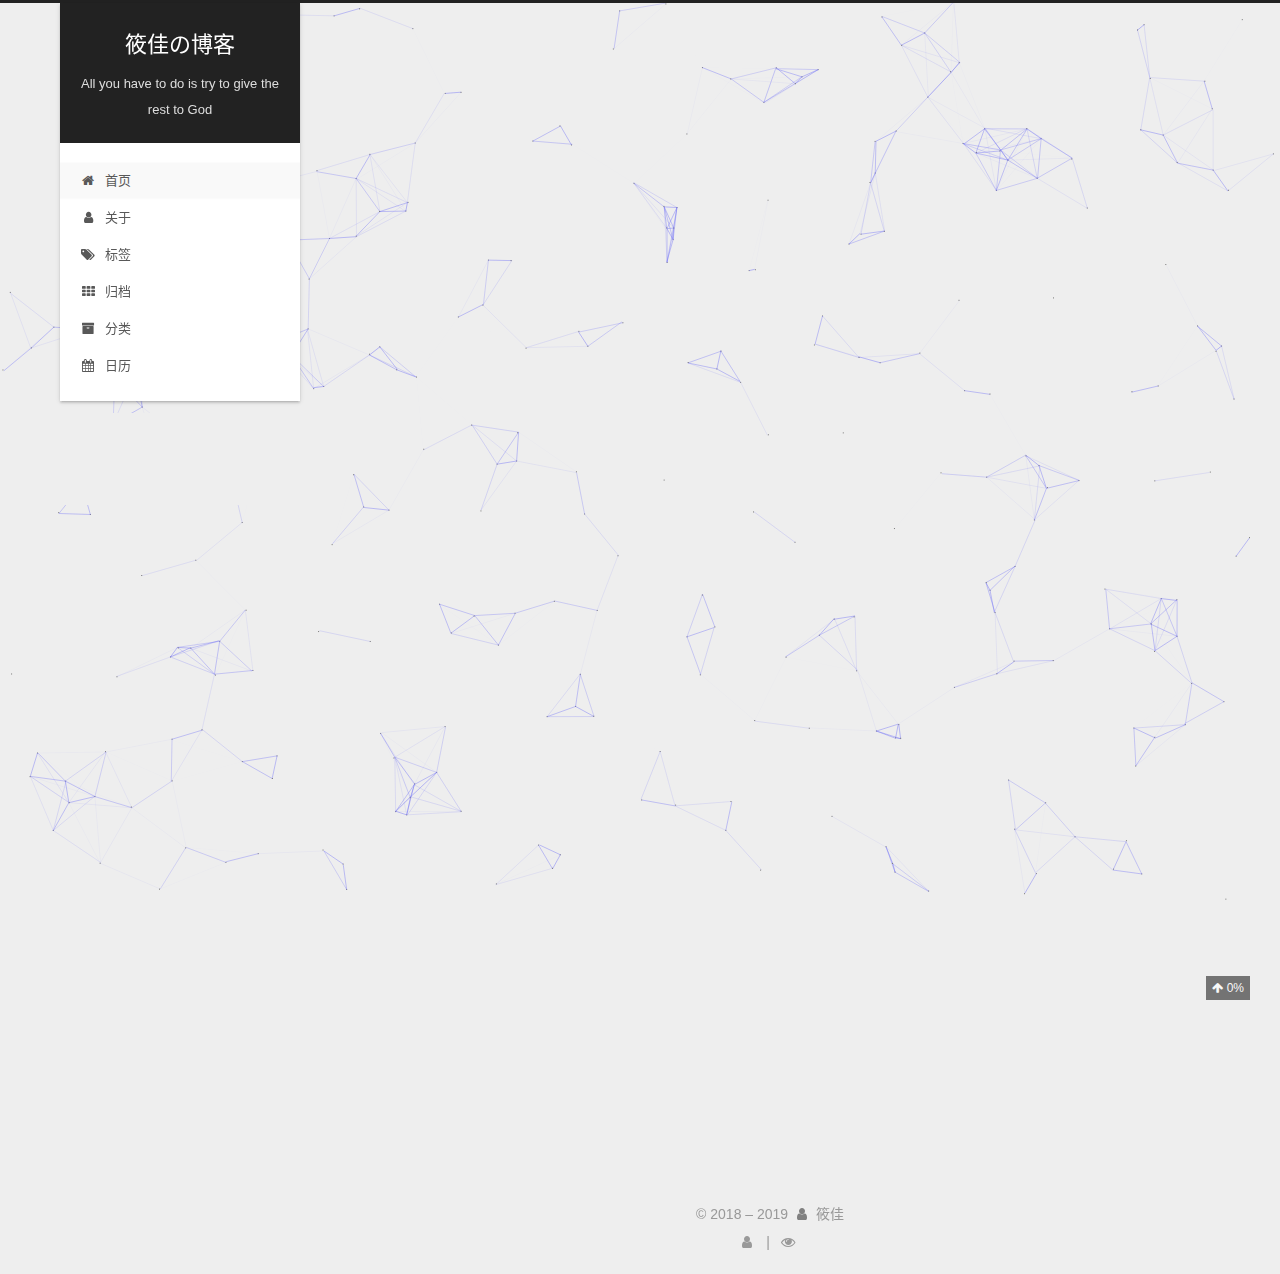
==== commit 5bd31154: "Site updated: 2019-09-09 22:21:49" ====
--- a/index.html
+++ b/index.html
@@ -19,6 +19,8 @@
 
 
 <link rel="stylesheet" href="/lib/font-awesome/css/font-awesome.min.css?v=4.7.0">
+  <link rel="stylesheet" href="/lib/pace/pace-theme-center-simple.min.css?v=1.0.2">
+  <script src="/lib/pace/pace.min.js?v=1.0.2"></script>
 
 
 <script id="hexo-configurations">
@@ -30,7 +32,7 @@
     exturl: false,
     sidebar: {"position":"left","display":"post","offset":12,"onmobile":false},
     copycode: {"enable":false,"show_result":false,"style":null},
-    back2top: {"enable":true,"sidebar":false,"scrollpercent":false},
+    back2top: {"enable":true,"sidebar":false,"scrollpercent":true},
     bookmark: {"enable":false,"color":"#222","save":"auto"},
     fancybox: false,
     mediumzoom: false,
@@ -251,7 +253,7 @@
   
   
   <div class="post-block home">
-    <link itemprop="mainEntityOfPage" href="http://yoursite.com/2019/09/02/hello-world/">
+    <link itemprop="mainEntityOfPage" href="http://yoursite.com/2019/08/05/markdown文件的基本编写语法/">
 
     <span hidden itemprop="author" itemscope itemtype="http://schema.org/Person">
       <meta itemprop="name" content="筱佳">
@@ -265,7 +267,7 @@
       <header class="post-header">
         <h1 class="post-title" itemprop="name headline">
             
-            <a href="/2019/09/02/hello-world/" class="post-title-link" itemprop="url">Hello World</a>
+            <a href="/2019/08/05/markdown文件的基本编写语法/" class="post-title-link" itemprop="url">markdown文件的基本编写语法</a>
           
         </h1>
 
@@ -280,7 +282,32 @@
                 
               
 
-              <time title="创建时间：2019-09-02 17:17:10" itemprop="dateCreated datePublished" datetime="2019-09-02T17:17:10+08:00">2019-09-02</time>
+              <time title="创建时间：2019-08-05 19:02:42" itemprop="dateCreated datePublished" datetime="2019-08-05T19:02:42+08:00">2019-08-05</time>
+            </span>
+          
+            
+
+            
+              <span class="post-meta-item">
+                <span class="post-meta-item-icon">
+                  <i class="fa fa-calendar-check-o"></i>
+                </span>
+                <span class="post-meta-item-text">更新于</span>
+                <time title="修改时间：2019-09-05 22:12:23" itemprop="dateModified" datetime="2019-09-05T22:12:23+08:00">2019-09-05</time>
+              </span>
+            
+          
+            <span class="post-meta-item">
+              <span class="post-meta-item-icon">
+                <i class="fa fa-folder-o"></i>
+              </span>
+              <span class="post-meta-item-text">分类于</span>
+              
+                <span itemprop="about" itemscope itemtype="http://schema.org/Thing"><a href="/categories/markdown/" itemprop="url" rel="index"><span itemprop="name">markdown</span></a></span>
+
+                
+                
+              
             </span>
           
 
@@ -295,20 +322,126 @@
     <div class="post-body" itemprop="articleBody">
 
       
-          <p>Welcome to <a href="https://hexo.io/" target="_blank" rel="noopener">Hexo</a>! This is your very first post. Check <a href="https://hexo.io/docs/" target="_blank" rel="noopener">documentation</a> for more info. If you get any problems when using Hexo, you can find the answer in <a href="https://hexo.io/docs/troubleshooting.html" target="_blank" rel="noopener">troubleshooting</a> or you can ask me on <a href="https://github.com/hexojs/hexo/issues" target="_blank" rel="noopener">GitHub</a>.</p>
-<h2 id="Quick-Start"><a href="#Quick-Start" class="headerlink" title="Quick Start"></a>Quick Start</h2><h3 id="Create-a-new-post"><a href="#Create-a-new-post" class="headerlink" title="Create a new post"></a>Create a new post</h3><figure class="highlight bash"><table><tr><td class="gutter"><pre><span class="line">1</span><br></pre></td><td class="code"><pre><span class="line">$ hexo new <span class="string">"My New Post"</span></span><br></pre></td></tr></table></figure>
-
-<p>More info: <a href="https://hexo.io/docs/writing.html" target="_blank" rel="noopener">Writing</a></p>
-<h3 id="Run-server"><a href="#Run-server" class="headerlink" title="Run server"></a>Run server</h3><figure class="highlight bash"><table><tr><td class="gutter"><pre><span class="line">1</span><br></pre></td><td class="code"><pre><span class="line">$ hexo server</span><br></pre></td></tr></table></figure>
-
-<p>More info: <a href="https://hexo.io/docs/server.html" target="_blank" rel="noopener">Server</a></p>
-<h3 id="Generate-static-files"><a href="#Generate-static-files" class="headerlink" title="Generate static files"></a>Generate static files</h3><figure class="highlight bash"><table><tr><td class="gutter"><pre><span class="line">1</span><br></pre></td><td class="code"><pre><span class="line">$ hexo generate</span><br></pre></td></tr></table></figure>
-
-<p>More info: <a href="https://hexo.io/docs/generating.html" target="_blank" rel="noopener">Generating</a></p>
-<h3 id="Deploy-to-remote-sites"><a href="#Deploy-to-remote-sites" class="headerlink" title="Deploy to remote sites"></a>Deploy to remote sites</h3><figure class="highlight bash"><table><tr><td class="gutter"><pre><span class="line">1</span><br></pre></td><td class="code"><pre><span class="line">$ hexo deploy</span><br></pre></td></tr></table></figure>
-
-<p>More info: <a href="https://hexo.io/docs/deployment.html" target="_blank" rel="noopener">Deployment</a></p>
-
+          <h4 id="首先，我先介绍下什么是markdown"><a href="#首先，我先介绍下什么是markdown" class="headerlink" title="首先，我先介绍下什么是markdown"></a>首先，我先介绍下什么是<code>markdown</code></h4><blockquote>
+<p>Markdown是一种可以使用普通文本编辑器编写的标记语言，通过简单的标记语法，它可以使普通文本内容具有一定的格式。它允许人们使用易读易写的纯文本格式编写文档，然后转换成有效的XHTML(或者HTML)文档 。Markdown具有一系列衍生版本，用于扩展Markdown的功能（如表格、脚注、内嵌HTML等等），这些功能原初的Markdown尚不具备，它们能让Markdown转换成更多的格式。</p>
+</blockquote>
+          <!--noindex-->
+          
+            <div class="post-button text-center">
+              <a class="btn" href="/2019/08/05/markdown文件的基本编写语法/#more" rel="contents">
+                阅读全文 &raquo;
+              </a>
+            </div>
+          
+          <!--/noindex-->
+        
+      
+    </div>
+
+    
+    
+    
+      <footer class="post-footer">
+          <div class="post-eof"></div>
+        
+      </footer>
+  </div>
+  
+  
+  
+  </article>
+
+    
+        <article itemscope itemtype="http://schema.org/Article">
+  
+  
+  
+  <div class="post-block home">
+    <link itemprop="mainEntityOfPage" href="http://yoursite.com/2019/08/04/hexo-github搭建博客/">
+
+    <span hidden itemprop="author" itemscope itemtype="http://schema.org/Person">
+      <meta itemprop="name" content="筱佳">
+      <meta itemprop="description" content="筱佳个人网站，主要涉及前端知识分享,实践教程，前沿技术等方面。">
+      <meta itemprop="image" content="/images/autor.png">
+    </span>
+
+    <span hidden itemprop="publisher" itemscope itemtype="http://schema.org/Organization">
+      <meta itemprop="name" content="筱佳の博客">
+    </span>
+      <header class="post-header">
+        <h1 class="post-title" itemprop="name headline">
+            
+            <a href="/2019/08/04/hexo-github搭建博客/" class="post-title-link" itemprop="url">hexo+github搭建博客</a>
+          
+        </h1>
+
+        <div class="post-meta">
+            <span class="post-meta-item">
+              <span class="post-meta-item-icon">
+                <i class="fa fa-calendar-o"></i>
+              </span>
+              <span class="post-meta-item-text">发表于</span>
+
+              
+                
+              
+
+              <time title="创建时间：2019-08-04 12:15:05" itemprop="dateCreated datePublished" datetime="2019-08-04T12:15:05+08:00">2019-08-04</time>
+            </span>
+          
+            
+
+            
+              <span class="post-meta-item">
+                <span class="post-meta-item-icon">
+                  <i class="fa fa-calendar-check-o"></i>
+                </span>
+                <span class="post-meta-item-text">更新于</span>
+                <time title="修改时间：2019-09-05 22:12:11" itemprop="dateModified" datetime="2019-09-05T22:12:11+08:00">2019-09-05</time>
+              </span>
+            
+          
+            <span class="post-meta-item">
+              <span class="post-meta-item-icon">
+                <i class="fa fa-folder-o"></i>
+              </span>
+              <span class="post-meta-item-text">分类于</span>
+              
+                <span itemprop="about" itemscope itemtype="http://schema.org/Thing"><a href="/categories/hexo/" itemprop="url" rel="index"><span itemprop="name">hexo</span></a></span>
+
+                
+                
+              
+            </span>
+          
+
+          
+
+        </div>
+      </header>
+
+    
+    
+    
+    <div class="post-body" itemprop="articleBody">
+
+      
+          <h4 id="前言"><a href="#前言" class="headerlink" title="前言"></a>前言</h4><p>本篇文章主要讲述如何利用hexo+github来搭建免费个人博客，并介绍搭建博客的相关配置<br>   首先我说下使用github pages服务搭建博客的好处：</p><ul>
+<li>全是静态文件，访问速度快；</li>
+<li>免费方便，不用花一分钱就可以搭建一个自由的个人博客，不需要服务器不需要后台；</li>
+<li>可以随意绑定自己的域名，不仔细看的话根本看不出来你的网站是基于github的；</li>
+<li>数据绝对安全，基于github的版本管理，想恢复到哪个历史版本都行；</li>
+<li>博客内容可以轻松打包、转移、发布到其它平台；</li>
+</ul>
+          <!--noindex-->
+          
+            <div class="post-button text-center">
+              <a class="btn" href="/2019/08/04/hexo-github搭建博客/#more" rel="contents">
+                阅读全文 &raquo;
+              </a>
+            </div>
+          
+          <!--/noindex-->
         
       
     </div>
@@ -376,11 +509,29 @@
         
           <a href="/archives">
         
-          <span class="site-state-item-count">1</span>
+          <span class="site-state-item-count">2</span>
           <span class="site-state-item-name">日志</span>
         </a>
       </div>
     
+      
+      
+      <div class="site-state-item site-state-categories">
+        
+        <span class="site-state-item-count">2</span>
+        <span class="site-state-item-name">分类</span>
+        
+      </div>
+    
+      
+      
+      <div class="site-state-item site-state-tags">
+        
+        <span class="site-state-item-count">2</span>
+        <span class="site-state-item-name">标签</span>
+        
+      </div>
+    
   </nav>
   <div class="links-of-author motion-element">
       <span class="links-of-author-item">
@@ -413,6 +564,34 @@
   </div>
 
 
+  <div class="links-of-blogroll motion-element">
+    <div class="links-of-blogroll-title">
+      <i class="fa fa-fw fa-link"></i>
+      Links
+    </div>
+    <ul class="links-of-blogroll-list">
+        <li class="links-of-blogroll-item">
+          <a href="http://www.alloyteam.com" title="http://www.alloyteam.com" rel="noopener" target="_blank">Web前端导航</a>
+        </li>
+      
+        <li class="links-of-blogroll-item">
+          <a href="http://www.chuangzaoshi.com" title="http://www.chuangzaoshi.com" rel="noopener" target="_blank">创造狮导航</a>
+        </li>
+      
+        <li class="links-of-blogroll-item">
+          <a href="http://e.xitu.io" title="http://e.xitu.io" rel="noopener" target="_blank">掘金酱</a>
+        </li>
+      
+        <li class="links-of-blogroll-item">
+          <a href="http://www.v2ex.com" title="http://www.v2ex.com" rel="noopener" target="_blank">V2EX</a>
+        </li>
+      
+        <li class="links-of-blogroll-item">
+          <a href="http://www.ruanyifeng.com/home.html" title="http://www.ruanyifeng.com/home.html" rel="noopener" target="_blank">阮一峰个人网站</a>
+        </li>
+      
+    </ul>
+  </div>
 
       </div>
 
@@ -473,6 +652,10 @@
   
 
 
+    
+  
+  <script color='0,0,255' opacity='0.5' zIndex='-1' count='299' src="/lib/canvas-nest/canvas-nest.min.js"></script>
+  <script size="300" alpha="0.6" zIndex="-1" src="/lib/canvas-ribbon/canvas-ribbon.js"></script>
   <script src="/lib/anime.min.js?v=3.1.0"></script>
   <script src="/lib/velocity/velocity.min.js?v=1.2.1"></script>
   <script src="/lib/velocity/velocity.ui.min.js?v=1.2.1"></script>
--- a/css/main.css
+++ b/css/main.css
@@ -986,10 +986,7 @@
   transition-delay: 0s;
   transition-duration: 0.2s;
   transition-timing-function: ease-in-out;
-  width: 24px;
-}
-.back-to-top span {
-  display: none;
+  width: initial;
 }
 .back-to-top:hover {
   color: #fc6423;
@@ -1176,6 +1173,16 @@
 }
 .use-motion .collection-header {
   opacity: 0;
+}
+.post-body p a {
+  color: #0593d3;
+  border-bottom: none;
+  border-bottom: 1px solid #0593d3;
+}
+.post-body p a:hover {
+  color: #fc6423;
+  border-bottom: none;
+  border-bottom: 1px solid #fc6423;
 }
 .post-button {
   margin-top: 40px;
@@ -1593,6 +1600,47 @@
   align-self: center;
   height: 30px;
 }
+#reward-container {
+  margin: 20px auto;
+  padding: 10px 0;
+  text-align: center;
+  width: 90%;
+}
+#reward-button {
+  background: #f44336;
+  border: 0;
+  border-radius: 5px;
+  color: #fff;
+  cursor: pointer;
+  display: inline-block;
+  letter-spacing: normal;
+  line-height: 2;
+  margin: 0;
+  outline: 0;
+  padding: 0 15px;
+  text-indent: 0;
+  text-shadow: none;
+  text-transform: none;
+  vertical-align: text-top;
+}
+#reward-button span:hover {
+  background: #f7877f;
+}
+#qr {
+  padding-top: 20px;
+}
+#qr a {
+  border: 0;
+}
+#qr img {
+  display: inline-block;
+  margin: 0.8em 2em 0 2em;
+  max-width: 100%;
+  width: 180px;
+}
+#qr p {
+  text-align: center;
+}
 .post-copyright {
   background-color: #f9f9f9;
   border-left: 3px solid #ff1700;
@@ -1687,7 +1735,7 @@
 }
 .links-of-author a::before,
 .links-of-author span.exturl::before {
-  background: #59ffff;
+  background: #1198b3;
   border-radius: 50%;
   content: ' ';
   display: inline-block;
@@ -1737,6 +1785,7 @@
   padding: 0;
 }
 .links-of-blogroll-item {
+  display: inline-block;
   padding: 2px 10px;
 }
 .links-of-blogroll-item a,
@@ -2548,8 +2597,31 @@
   padding: 3px 0 0;
   text-align: center;
 }
+.links-of-blogroll::before,
+.links-of-blogroll::after {
+  content: ' ';
+  display: table;
+}
+.links-of-blogroll::after {
+  clear: both;
+}
 .links-of-blogroll-item {
   padding: 0;
+  margin: 5px 0 0;
+  width: 50%;
+  width: unset;
+}
+.links-of-blogroll-item a,
+.links-of-blogroll-item span.exturl {
+  box-sizing: border-box;
+  display: inline-block;
+  margin-bottom: 0;
+  margin-right: 0;
+  max-width: 216px;
+  overflow: hidden;
+  padding: 0 5px;
+  text-overflow: ellipsis;
+  white-space: nowrap;
 }
 .content-wrap {
   background: initial;
